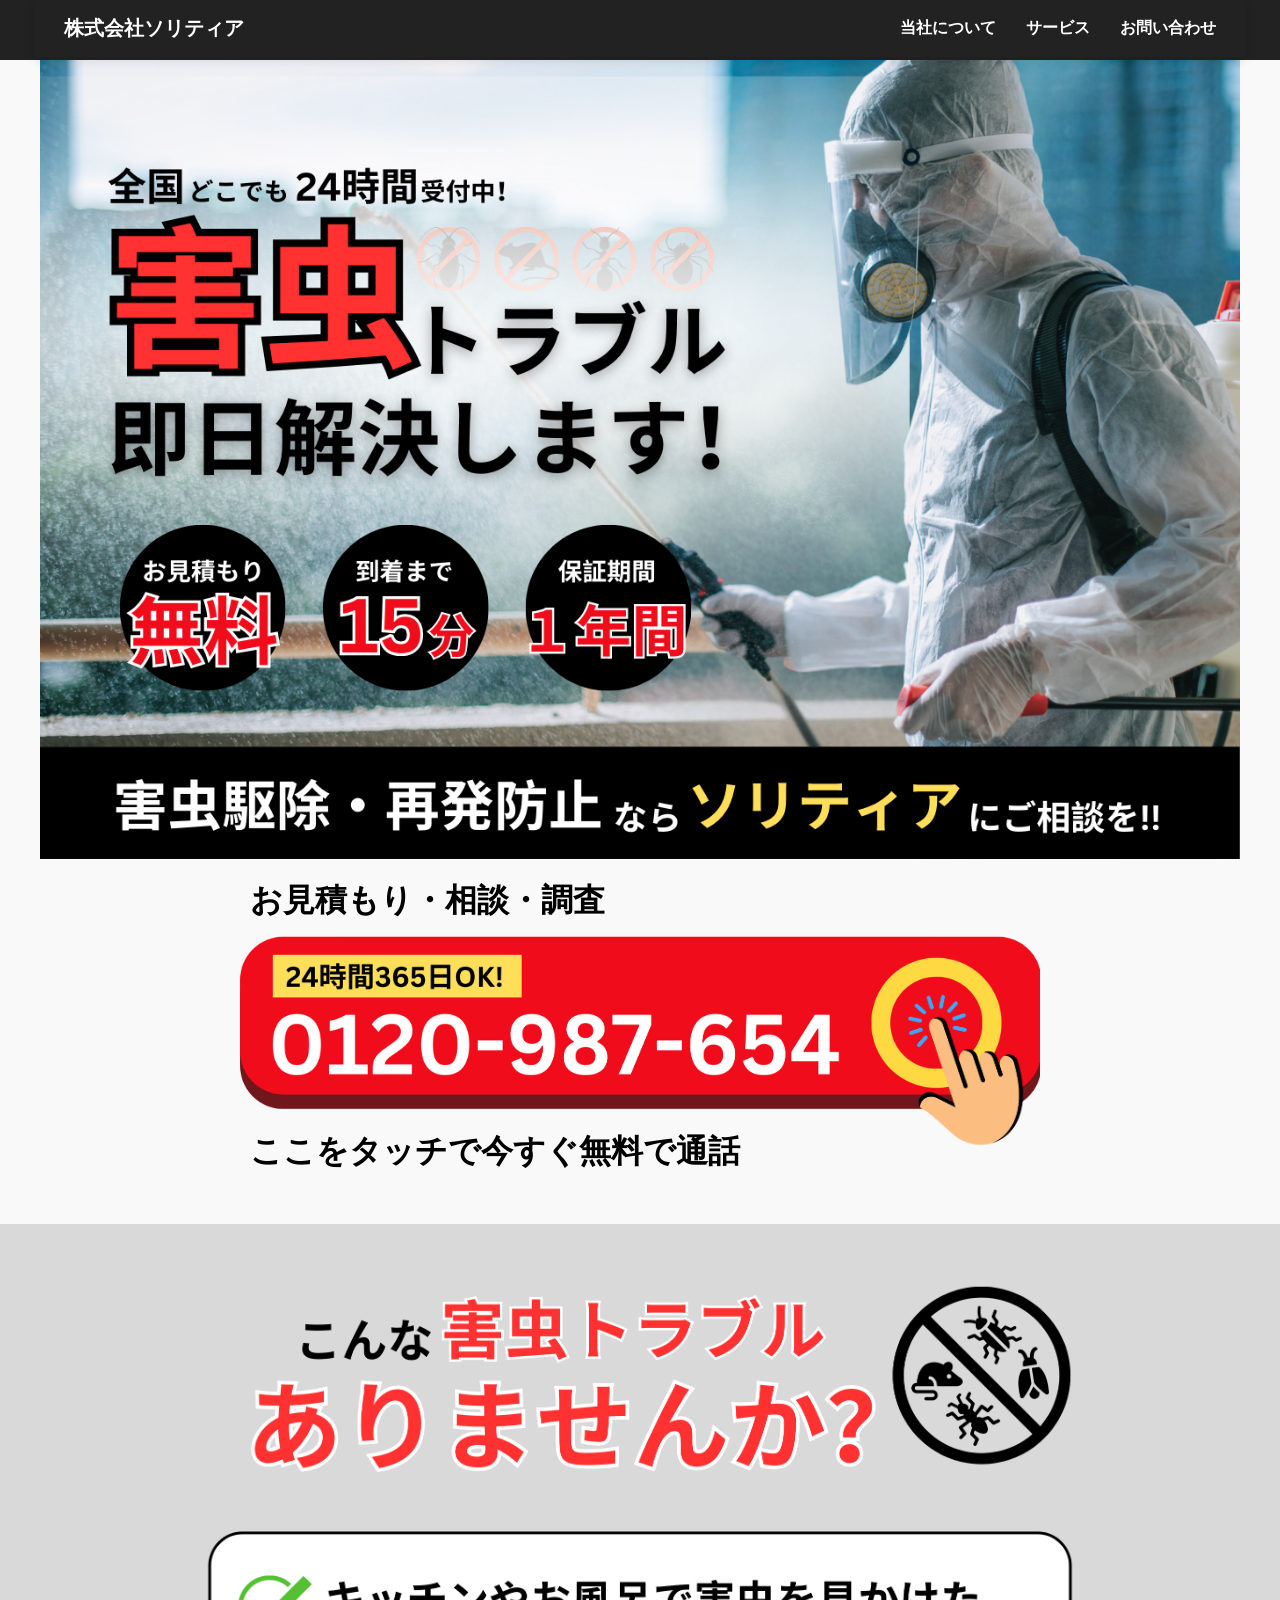
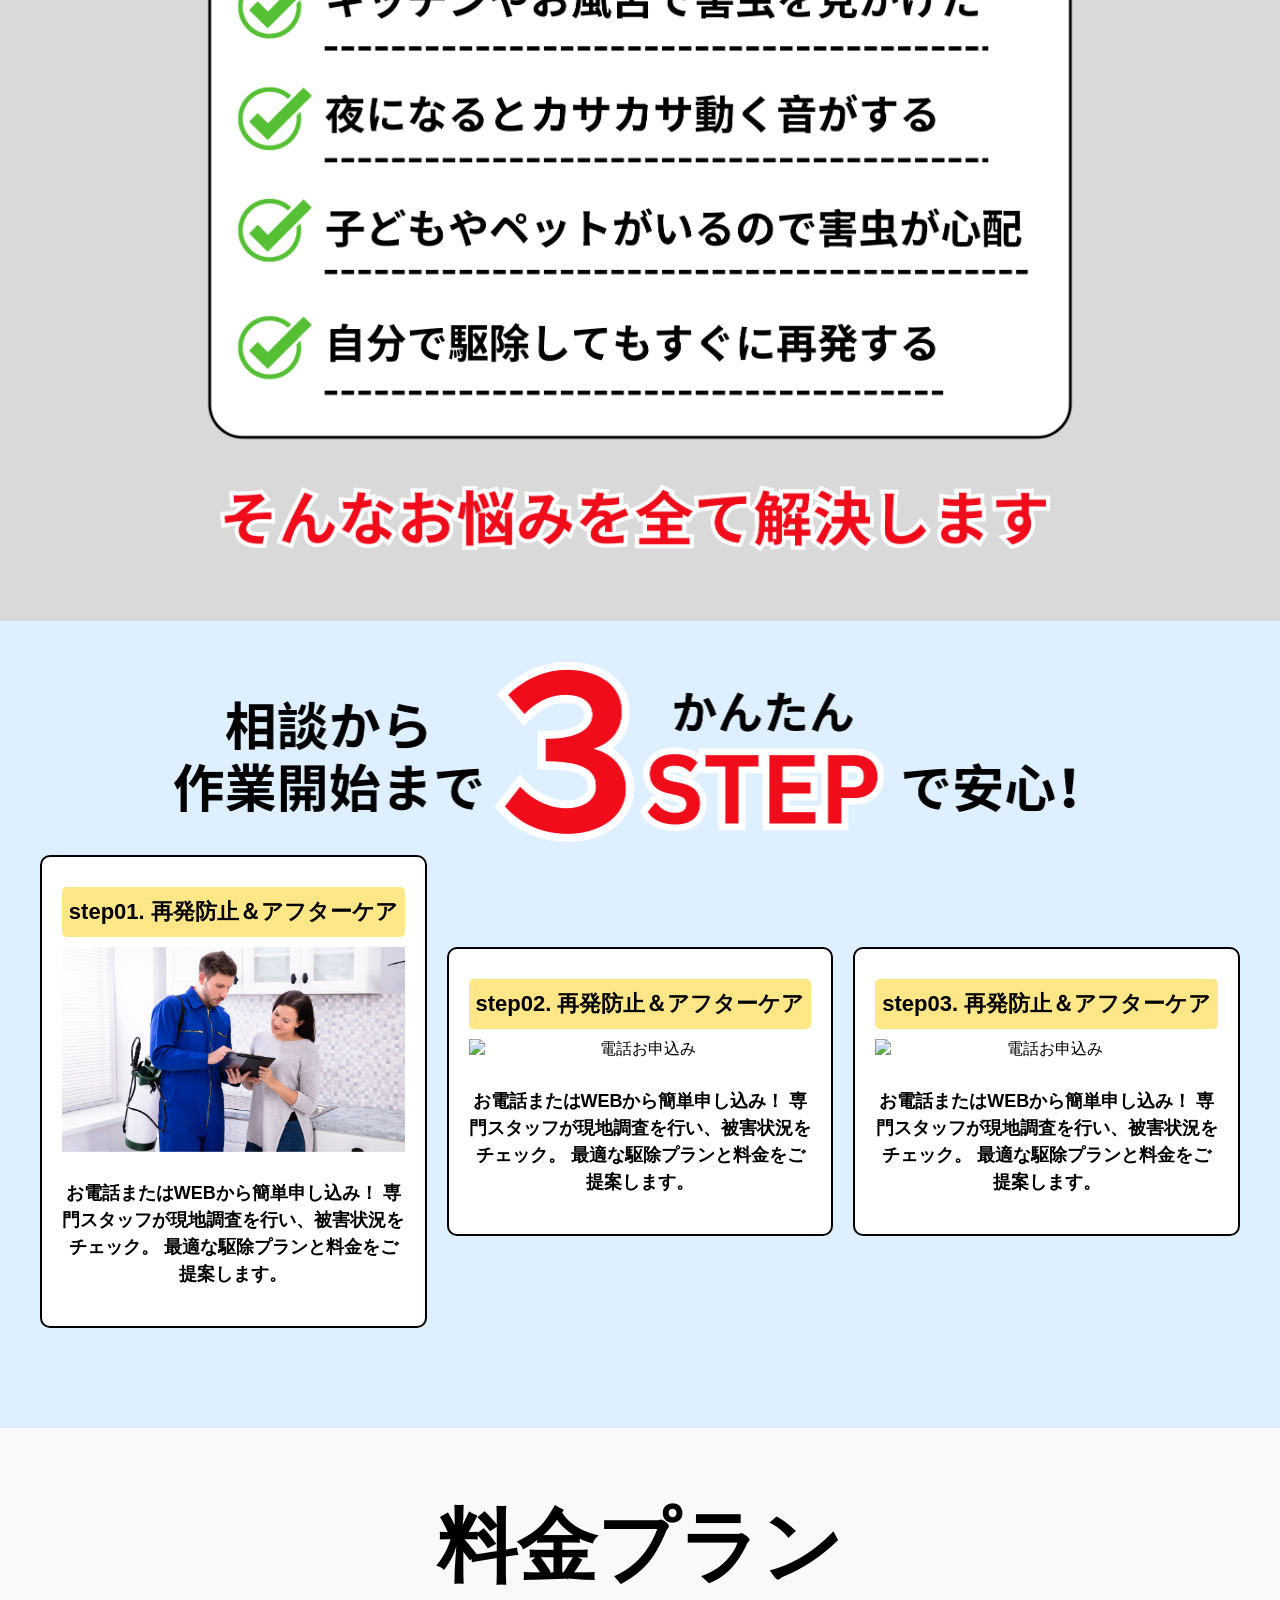
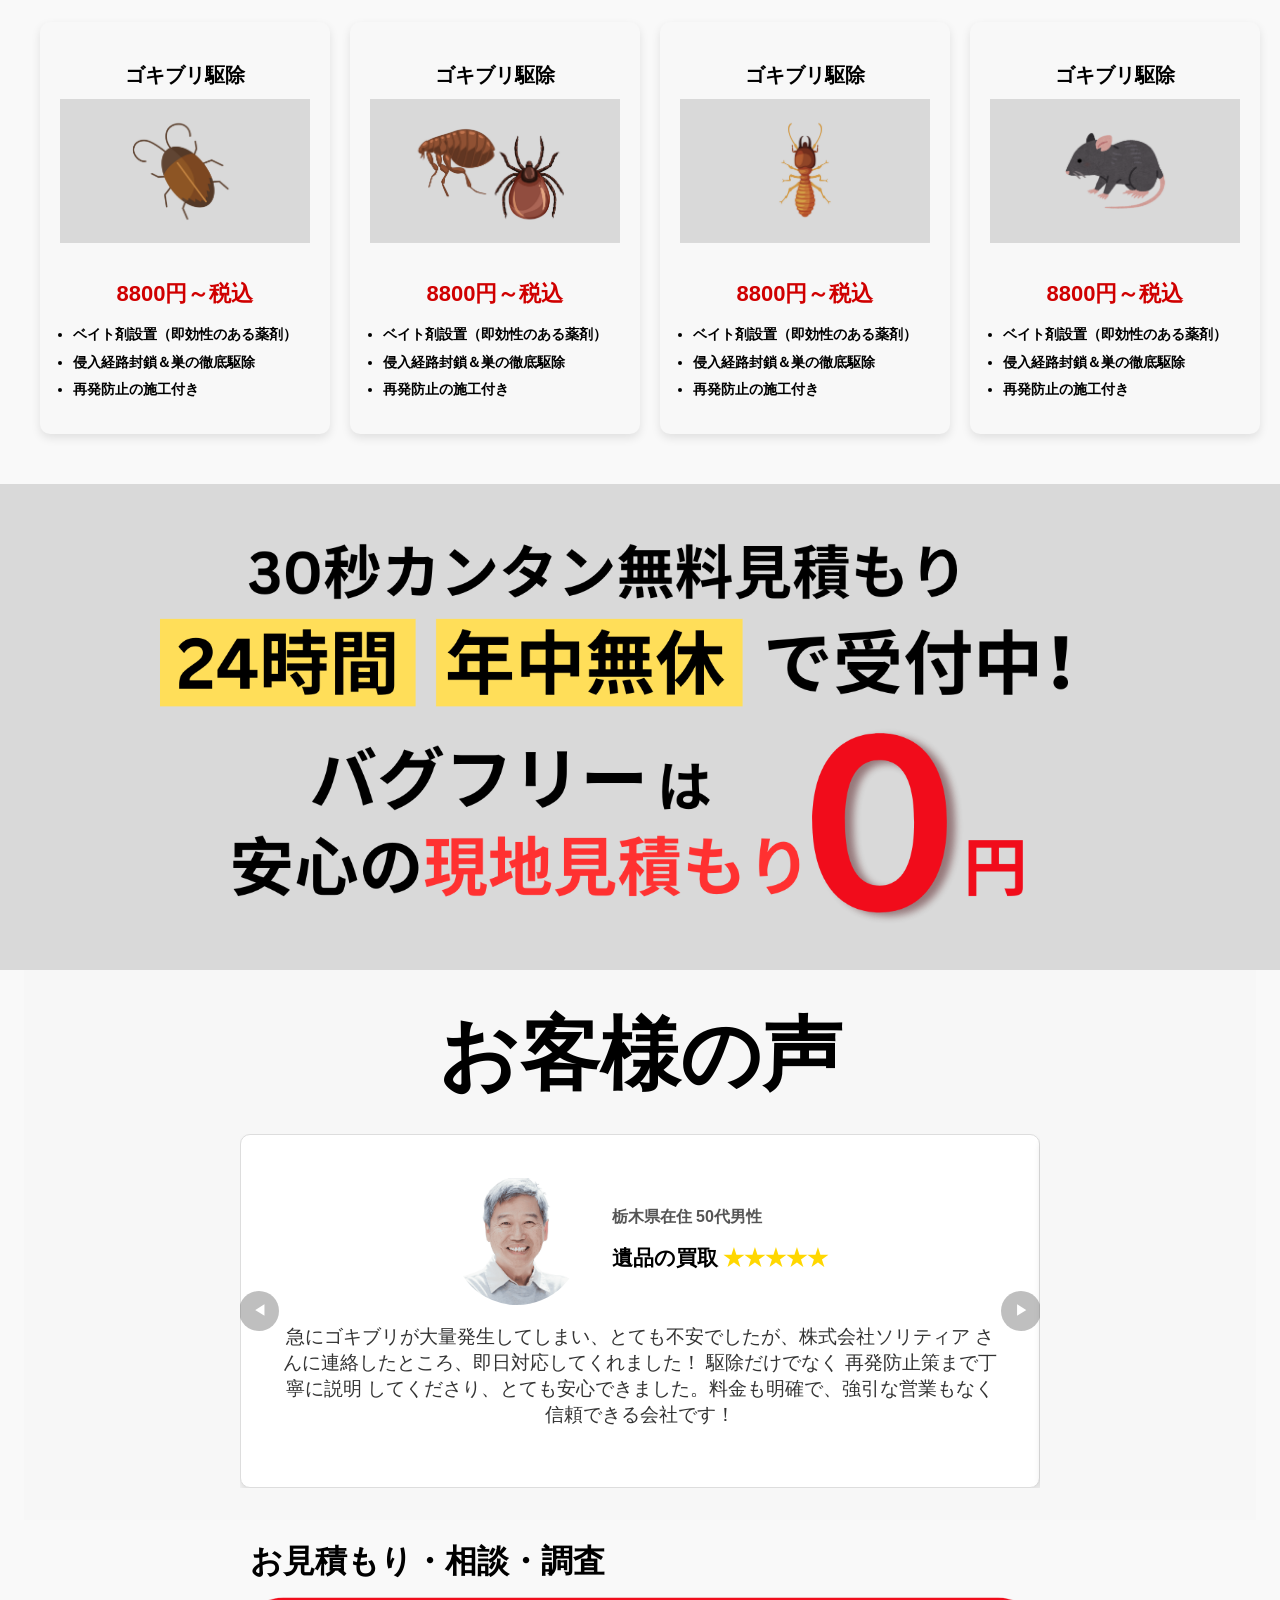
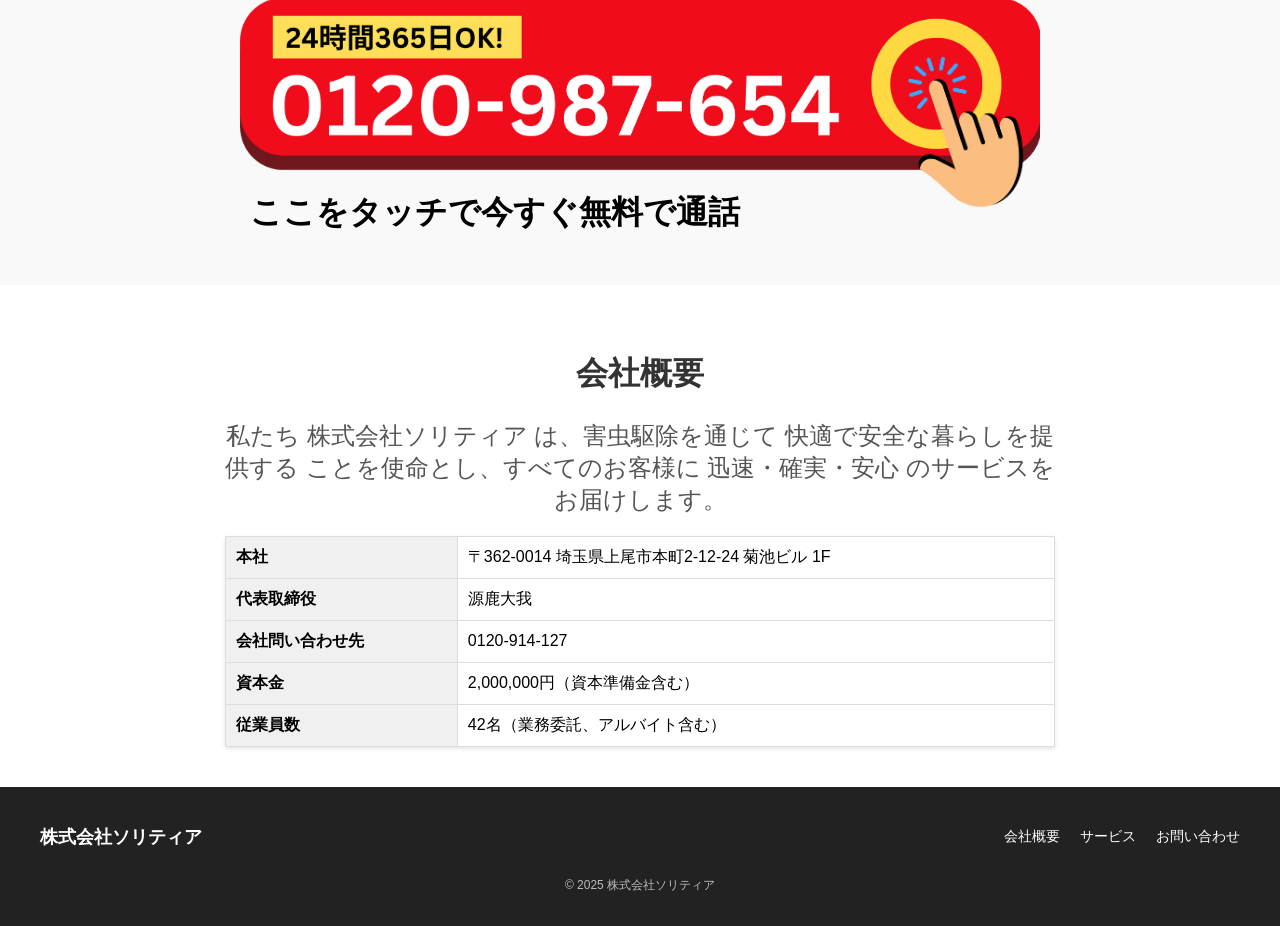
==== index.html @ 40152b4e "初回コミット" ====
<!DOCTYPE html>
<html lang="ja">

<head>
	<meta charset="UTF-8">
	<meta name="viewport" content="width=device-width, initial-scale=1.0">
	<title>株式会社ソリティア</title>
	<link rel="stylesheet" href="css/top.css">
	<link rel="stylesheet" href="css/bugFreeClick.css">
	<link rel="stylesheet" href="css/considerartion.css">
	<link rel="stylesheet" href="css/bugFreePlan.css">
	<link rel="stylesheet" href="css/company.css">
	<link rel="stylesheet" href="css/step.css">
	<link rel="stylesheet" href="css/estimate.css">
	<link rel="stylesheet" href="css/customer.css">
	<link rel="stylesheet" href="css/style.css">
	<link rel="stylesheet" href="css/header.css">
	<link rel="stylesheet" href="css/function.css">
</head>

<body>
	<header class="header">
		<dev class="header-container">
			<div class="logo">株式会社ソリティア</div>
			<hr class="header-line">
			<nav class="nav header-nav">
				<a href="#about">当社について</a>
				<a href="#service">サービス</a>
				<a href="#step">お問い合わせ</a>
			</nav>
		</dev>
	</header>

	<section class="hero">
		<img class="hero-topView" src="img/bugFreeTop.png" alt="株式会社フリバグー">
	</section>

	<section class="bugFreeClick">
		<div class="bugFreeClick-container">
			<p class="bugFreeClick-text">お見積もり・相談・調査</p>
			<a href="tel:0120987654" class="bugFreeClick-clickButton">
				<img src="img/bugFreeButton.png" class="bugFreeButton">
			</a>
			<img src="img/bugFreeClick.png" class="bugFreeClick-hand">
			<p class="bugFreeClick-text">ここをタッチで今すぐ無料で通話</p>
		</div>
	</section>

	<section class="consideration">
		<div class="consideration-container">
			<img class="consideration-img" src="img/bugFreeConsideration.png" alt="株式会社フリバグー">
		</div>
	</section>

	<section class="step">
		<img src="img/bugFreeStepTitle.png" class="step-title">
		<!-- STEP 1 -->
		<div class="step-container">
			<div class="step-box">
				<h2>step01. 再発防止＆アフターケア</h2>
				<div class="step__items">
					<img src="img/step1.png" alt="電話お申込み">
					<div class="step__item">
						<p class="step__item-description">お電話またはWEBから簡単申し込み！
							専門スタッフが現地調査を行い、被害状況をチェック。
							最適な駆除プランと料金をご提案します。</p>
					</div>
				</div>
			</div>

			<div class="step-box">
				<h2>step02. 再発防止＆アフターケア</h2>
				<div class="step__items">
					<img src="img/step2.png" alt="電話お申込み">
					<div class="step__item">
						<p class="step__item-description">お電話またはWEBから簡単申し込み！
							専門スタッフが現地調査を行い、被害状況をチェック。
							最適な駆除プランと料金をご提案します。</p>
					</div>
				</div>
			</div>
			<div class="step-box">
				<h2>step03. 再発防止＆アフターケア</h2>
				<div class="step__items">
					<img src="img/step3.png" alt="電話お申込み">
					<div class="step__item">
						<p class="step__item-description">お電話またはWEBから簡単申し込み！
							専門スタッフが現地調査を行い、被害状況をチェック。
							最適な駆除プランと料金をご提案します。</p>
					</div>
				</div>
			</div>
		</div>
	</section>

	<section class="bugFreePlan">
		<h2 class="bugFreePlan-title">料金プラン</h2>
		<div class="bugFreePlanContainer">
			<div class="bugFreePlan-each">
				<h3 class="planName">ゴキブリ駆除</h3>
				<img src="img/bug1.png" class="planImg">
				<div>
					<p class="plan-price">8800円～税込</p>
					<ul>
						<li>ベイト剤設置（即効性のある薬剤）</li>
						<li>侵入経路封鎖＆巣の徹底駆除</li>
						<li>再発防止の施工付き</li>
					</ul>
				</div>
			</div>
			<div class="bugFreePlan-each">
				<h3 class="planName">ゴキブリ駆除</h3>
				<img src="img/bug2.png" class="planImg">
				<div>
					<p class="plan-price">8800円～税込</p>
					<ul>
						<li>ベイト剤設置（即効性のある薬剤）</li>
						<li>侵入経路封鎖＆巣の徹底駆除</li>
						<li>再発防止の施工付き</li>
					</ul>
				</div>
			</div>
			<div class="bugFreePlan-each">
				<h3 class="planName">ゴキブリ駆除</h3>
				<img src="img/bug3.png" class="planImg">
				<div>
					<p class="plan-price">8800円～税込</p>
					<ul>
						<li>ベイト剤設置（即効性のある薬剤）</li>
						<li>侵入経路封鎖＆巣の徹底駆除</li>
						<li>再発防止の施工付き</li>
					</ul>
				</div>
			</div>
			<div class="bugFreePlan-each">
				<h3 class="planName">ゴキブリ駆除</h3>
				<img src="img/bug4.png" class="planImg">
				<div>
					<p class="plan-price">8800円～税込</p>
					<ul>
						<li>ベイト剤設置（即効性のある薬剤）</li>
						<li>侵入経路封鎖＆巣の徹底駆除</li>
						<li>再発防止の施工付き</li>
					</ul>
				</div>
			</div>
		</div>
	</section>

	<section class="consideration estimate">
		<div class="consideration-container">
			<img class="consideration-img" src="img/estimate.png" alt="株式会社フリバグー">
		</div>
	</section>

	<section class="customer-reviews">
		<div class="review-container">
			<h2 class="review-title">お客様の声</h2>
			<div class="content-wrapper">
				<!-- レビューのスライダー -->
				<div class="review-slider">
					<div class="review-track">
						<!-- クローン: 最後の要素 -->
						<div class="review-item">
							<div class="review-item__title">
								<img class="review-item__customer" src="img/customer1.png" alt="お客様の声">
								<div class="reviewStar">
									<p class="location">栃木県在住 50代男性</p>
									<h3 class="review-heading">遺品の買取 <span class="review-stars">★★★★★</span></h3>
								</div>
							</div>
							<p class="review-text">
								急にゴキブリが大量発生してしまい、とても不安でしたが、株式会社ソリティア さんに連絡したところ、即日対応してくれました！
								駆除だけでなく 再発防止策まで丁寧に説明 してくださり、とても安心できました。料金も明確で、強引な営業もなく信頼できる会社です！</p>
						</div>
						<!-- レビュー1 -->
						<div class="review-item">
							<div class="review-item__title">
								<img class="review-item__customer" src="img/customer1.png" alt="お客様の声">
								<div class="reviewStar">
									<p class="location">栃木県在住 50代男性</p>
									<h3 class="review-heading">遺品の買取 <span class="review-stars">★★★★★</span></h3>
								</div>
							</div>
							<p class="review-text">
								急にゴキブリが大量発生してしまい、とても不安でしたが、株式会社ソリティア さんに連絡したところ、即日対応してくれました！
								駆除だけでなく 再発防止策まで丁寧に説明 してくださり、とても安心できました。料金も明確で、強引な営業もなく信頼できる会社です！</p>
						</div>
						<!-- レビュー3 -->
						<div class="review-item">
							<div class="review-item__title">
								<img class="review-item__customer" src="img/customer2.png" alt="お客様の声">
								<div class="reviewStar">
									<p class="location">東京都在住 60代女性</p>
									<h3 class="review-heading">人形の買取 <span class="review-stars">★★★★☆</span></h3>
								</div>
							</div>
							<p class="review-text"> 小さい子どもとペットがいるので、安全な害虫駆除を探していました。
								ソリティアさんは 人体に影響の少ない薬剤 を使ってくれるとのことで依頼しましたが、本当に安心でした！
								スタッフの方も 丁寧で親切 で、アフターフォローもしっかりしていました。また困ったらお願いしたいと思います！</p>
						</div>
						<!-- クローン: 最初の要素 -->
						<div class="review-item">
							<div class="review-item__title">
								<img class="review-item__customer" src="img/customer1.png" alt="お客様の声">
								<div class="reviewStar">
									<p class="location">栃木県在住 50代男性</p>
									<h3 class="review-heading">遺品の買取 <span class="review-stars">★★★★★</span></h3>
								</div>
							</div>
							<p class="review-text">
								急にゴキブリが大量発生してしまい、とても不安でしたが、株式会社ソリティア さんに連絡したところ、即日対応してくれました！
								駆除だけでなく 再発防止策まで丁寧に説明 してくださり、とても安心できました。料金も明確で、強引な営業もなく信頼できる会社です！</p>
						</div>
					</div>
					<!-- ナビゲーションボタン -->
					<button class="slider-button prev">&#9664;</button>
					<button class="slider-button next">&#9654;</button>
				</div>
			</div>
		</div>
	</section>
	<script src="js/review-function.js"></script>

	<section class="bugFreeClick">
		<div class="bugFreeClick-container">
			<p class="bugFreeClick-text">お見積もり・相談・調査</p>
			<a href="tel:0120987654" class="bugFreeClick-clickButton">
				<img src="img/bugFreeButton.png" class="bugFreeButton">
			</a>
			<img src="img/bugFreeClick.png" class="bugFreeClick-hand">
			<p class="bugFreeClick-text">ここをタッチで今すぐ無料で通話</p>
		</div>
	</section>

	<section class="company-section">
		<div class="container">
			<h2 class="section-title">会社概要</h2>
			<p class="section-subtitle">
				私たち 株式会社ソリティア は、害虫駆除を通じて 快適で安全な暮らしを提供する ことを使命とし、すべてのお客様に 迅速・確実・安心 のサービスをお届けします。
			</p>
			<table class="company-table">
				<tr>
					<th>本社</th>
					<td>〒362-0014 埼玉県上尾市本町2-12-24 菊池ビル 1F</td>
				</tr>
				<tr>
					<th>代表取締役</th>
					<td>源鹿大我</td>
				</tr>
				<tr>
					<th>会社問い合わせ先</th>
					<td>0120-914-127</td>
				</tr>
				<tr>
					<th>資本金</th>
					<td>2,000,000円（資本準備金含む）</td>
				</tr>
				<tr>
					<th>従業員数</th>
					<td>42名（業務委託、アルバイト含む）</td>
				</tr>
			</table>
		</div>
	</section>

	<footer class="footer">
		<div class="footer-container">
			<p class="footer-logo">株式会社ソリティア</p>
			<nav class="footer-nav">
				<a href="#about">会社概要</a>
				<a href="#service">サービス</a>
				<a href="#contact">お問い合わせ</a>
			</nav>
		</div>
		<p class="footer-copyright">© 2025 株式会社ソリティア</p>
	</footer>



	<script src="js/function.js"></script>

</body>

</html>
---- css/top.css ----
.hero {
	width: 100%;

	display: flex;
	justify-content: center;
	/* 水平方向の中央配置 */
	align-items: center;
	/* 垂直方向の中央配置 */
}

.hero-topView {
	display: block;
	width: 1200px;
	margin: auto;
}
---- css/bugFreeClick.css ----
.bugFreeClick {
	width: 1200px;
	margin: auto;
}

.bugFreeClick-container {
	width: 800px;
	position: relative;
	margin: 50px auto;
	margin-top: 20px;
}

.bugFreeClick-clickButton {
	display: block;
	width: 100%;
}

.bugFreeButton {
	width: 100%;
}

.bugFreeClick-hand {
	position: absolute;
	right: 14px;
	top: 65%;
	transform: translateY(-50%);
	width: 120px;
	height: auto;
}

.bugFreeClick-text {
	font-size: 2rem;
	font-weight: bold;
	margin: 0;
	margin-left: 10px;
}

/* タブレット対応（1024px以下） */
@media (max-width: 1024px) {
	.bugFreeClick {
		width: 100%;
		/* 画面幅に合わせる */
		padding: 0 20px;
		/* 余白を追加 */
	}

	.bugFreeClick-container {
		width: 90%;
		/* 幅を縮小 */
	}

	.bugFreeClick-text {
		font-size: 1.8rem;
		/* 文字サイズを少し小さく */
	}

	.bugFreeClick-hand {
		width: 100px;
		/* 手の画像を小さく */
		right: 10px;
	}
}

/* スマホ対応（768px以下） */
@media (max-width: 768px) {
	.bugFreeClick-container {
		width: 100%;
		/* 画面幅いっぱいに */
		margin: 30px auto;
		text-align: center;
		/* 中央揃え */
	}

	.bugFreeClick-text {
		font-size: 1.5rem;
		/* 文字サイズを調整 */
		margin: 0 auto;
		text-align: center;
	}

	.bugFreeButton {
		width: 90%;
		/* ボタンのサイズを調整 */
	}

	.bugFreeClick-hand {
		width: 80px;
		/* 手の画像をさらに小さく */
		right: 5px;
		top: 55%;
		/* 位置を調整 */
	}
}
---- css/considerartion.css ----
.consideration {
	width: 100%;
	/* セクション全体を横幅いっぱいに */
	display: flex;
	justify-content: center;
	/* 水平方向に中央揃え */
	background-color: #d9d9d9;
}

.consideration-container {
	width: 1200px;
	/* コンテンツ幅を固定 */
	display: flex;
	justify-content: center;
	/* 画像を中央揃え */
}

.consideration-img {
	width: 80%;
	/* 画像を適度に縮小 */
}

/* タブレット対応（1024px以下） */
@media (max-width: 1024px) {
	.consideration-container {
		width: 90%;
		/* 少し縮小 */
	}

	.consideration-img {
		width: 90%;
		/* 画像サイズを縮小 */
	}
}

/* スマホ対応（768px以下） */
@media (max-width: 768px) {
	.consideration {
		padding: 20px 0;
		/* 上下の余白を追加 */
	}

	.consideration-container {
		width: 100%;
		/* フル幅に */
		flex-direction: column;
		/* 縦方向に配置（念のため） */
		align-items: center;
		/* 中央揃え */
	}

	.consideration-img {
		width: 100%;
		/* 画面幅いっぱいに */
		max-width: 500px;
		/* 最大サイズを制限 */
	}
}
---- css/bugFreePlan.css ----
.bugFreePlan {
	width: 1200px;
	margin: auto;
}

.bugFreePlanContainer {
	width: 1200px;
	/* 親要素の幅を固定 */
	margin: auto;
	/* 中央配置 */
	display: grid;
	grid-template-columns: repeat(4, 1fr);
	/* 4列レイアウト */
	gap: 20px;
	/* カード間の余白 */
	text-align: center;
}

.bugFreePlan-title {
	display: flex;
	justify-content: center;
	font-size: 5rem;
	margin-bottom: 20px;
}

.bugFreePlan-each {
	background: #f8f8f8;
	/* 背景色 */
	padding: 20px;
	border-radius: 10px;
	box-shadow: 0px 4px 10px rgba(0, 0, 0, 0.1);
}

.planName {
	font-size: 20px;
	font-weight: bold;
	margin-bottom: 10px;
}

.planImg {
	width: 250px;
	height: auto;
	margin-bottom: 10px;
}

.plan-price {
	font-size: 22px;
	font-weight: bold;
	color: #d00000;
	margin-bottom: 10px;
}

ul {
	padding: 0;
	font-size: 14px;
	line-height: 1.6;
}

ul li {
	margin: auto;
	margin-bottom: 5px;
	text-align: left;
	width: 90%;
	font-weight: bold;
}

/* タブレット対応（1024px以下） */
@media (max-width: 1024px) {
	.bugFreePlan {
		width: 100%;
		/* 幅を画面いっぱいに */
		padding: 0 20px;
		/* 余白を追加 */
	}

	.bugFreePlanContainer {
		width: 100%;
		grid-template-columns: repeat(2, 1fr);
		/* 2列レイアウト */
		gap: 15px;
		/* 余白を縮小 */
	}

	.bugFreePlan-title {
		font-size: 4rem;
		/* タイトルを少し小さく */
	}

	.planImg {
		width: 200px;
		/* 画像を小さく */
	}
}

/* スマホ対応（768px以下） */
@media (max-width: 768px) {
	.bugFreePlanContainer {
		grid-template-columns: repeat(1, 1fr);
		/* 1列レイアウト */
		gap: 10px;
		/* 余白をさらに縮小 */
	}

	.bugFreePlan-title {
		font-size: 3rem;
		/* タイトルをさらに小さく */
	}

	.planImg {
		width: 180px;
		/* 画像をさらに小さく */
	}

	ul li {
		width: 100%;
		/* リストをフル幅に */
	}
}
---- css/company.css ----
/* 全体のスタイル */
body {
	margin: 0;
	font-family: Arial, sans-serif;
	background-color: #f9f9f9;
}

/* セクション全体のスタイル */
.company-section {
	padding: 40px 0px;
	margin-top: 30px;
	width: 100%;
	background-color: #ffffff;
}

.section-title {
	text-align: center;
	font-size: 2rem;
	margin-bottom: 10px;
	color: #333;
}

.section-subtitle {
	text-align: center;
	font-size: 1.5rem;
	color: #555;
	margin-bottom: 20px;
}

/* コンテナ */
.container {
	max-width: 850px;
	/* 最大幅を1000pxに設定 */
	margin: 0 auto;
	box-sizing: border-box;
	padding: 0 10px;
}

/* 表のスタイル */
.company-table {
	width: 100%;
	border-collapse: collapse;
	background-color: #ffffff;
	box-shadow: 0 2px 4px rgba(0, 0, 0, 0.1);
}

.company-table-container {
	overflow-x: auto;
	/* 横スクロールを有効化 */
	width: 100%;
	/* コンテナの幅を親要素に収める */
}

/* セルのスタイル */
.company-table th,
.company-table td {
	padding: 10px;
	border: 1px solid #ddd;
	text-align: left;
	white-space: normal;
	/* 改行を許可 */
	word-wrap: break-word;
	/* 長い単語を折り返す */
}

/* ヘッダーセル */
.company-table th {
	background-color: #f0f0f0;
	font-weight: bold;
}

/* レスポンシブ対応 */
@media screen and (max-width: 1000px) {

	.company-table th,
	.company-table td {
		font-size: calc(8.5px + 0.5vw);
		/* フォント縮小 */
	}
}

@media screen and (max-width: 600px) {
	.section-title {
		font-size: 20px;
		/* タイトルの縮小 */
	}

	.section-subtitle {
		font-size: 14px;
		/* サブタイトルの縮小 */
	}

	.company-table {
		font-size: 12px;
		/* 表の文字サイズを縮小 */
	}

	/* セルのスタイル */
	.company-table th,
	.company-table td {
		padding: 4px;
	}
}

@media (max-width: 768px) {
	.company-section {
		padding: 40px 20px;
	}
}
---- css/step.css ----
.step-container {
	display: flex;
	justify-content: space-between;
	/* 均等に並べる */
	align-items: stretch;
	/* 各ステップの高さを揃える */
	flex-direction: row;
	flex-wrap: wrap;
	/* 画面が小さいときは折り返す */
	gap: 20px;
	/* ステップ間の間隔 */
	max-width: 1200px;
	margin: auto;
	margin-bottom: 100px;
}

.step{
	display: flex;
	width: 100%;
	justify-content: center;
	flex-direction: column;
	background-color: #def0ff;
}

.step-box {
	flex: 1;
	/* 各ステップを均等に配置 */
	min-width: 200px;
	/* 4つで均等に並ぶように調整 */
	text-align: center;
	padding: 20px;
	background: #fff;
	border-radius: 10px;
	margin: auto;
	border: 2px solid black;
	
}

.step-title{
	max-width: 1200px;
	width: 80%;
	margin: auto;
}

.step h2 {
	font-size: 22px;
	margin-bottom: 10px;
	margin-top: 10px;
	padding: 10px 3px;
	display: flex;
	background-color: #ffe788;
	border-radius: 5px;
	justify-content: center;
}

.step__number {
	font-size: 24px;
	font-weight: bold;
	color: #e30000;
}

.step__items {
	display: flex;
	flex-direction: column;
	align-items: center;
	gap: 10px;
}

.step__items img {
	width: 100%;
	height: auto;
}

.step__item-description {
	font-size: 18px;
	font-weight: bold;
	line-height: 1.5;
}

/* レスポンシブ対応 */
@media (max-width: 1024px) {
	.step {
		max-width: 45%;
		/* 画面が狭くなったら2列に */
	}
}

@media (max-width: 768px) {
	.step-container {
		flex-direction: column;
		/* スマホでは縦並び */
		align-items: center;
	}

	.step {
		max-width: 100%;
	}
}
---- css/estimate.css ----
.estimate {
	text-align: center;
	font-family: "Arial", sans-serif;
	font-weight: bold;
	font-size: 5rem;
	margin-top: 50px;
}
---- css/customer.css ----
.customer-reviews {
	background-color: #f7f7f7;
	padding: 2rem 1rem;
}

.review-container {
	max-width: 1100px;
	margin: 0 auto;
	text-align: center;
}

.review-title {
	font-size: 5rem;
	font-weight: bold;
	margin-bottom: 1.5rem;
	margin-top: 0;
	color: black;
}

.content-wrapper {
	display: flex;
	align-items: center;
	justify-content: center;
}

/* レビューのスライダー */
.review-slider {
	position: relative;
	flex: 1;
	overflow: hidden;
	width: 100%;
	max-width: 800px;
	/* デスクトップ用の最大幅 */
}

.review-track {
	display: flex;
	transition: transform 0.5s ease-in-out;
}

.review-item {
	flex: 0 0 100%;
	/* 1つのアイテムを全幅で表示 */
	box-sizing: border-box;
	background: #fff;
	border: 1px solid #ddd;
	border-radius: 10px;
	padding: 2.5rem;
	box-shadow: 0 4px 6px rgba(0, 0, 0, 0.1);
	display: flex;
	flex-direction: column;
	justify-content: center;
	min-height: 300px;
}

.review-item__title {
	display: flex;
	gap: 30px;
	margin: auto;
}

.review-item__customer {
	width: 130px;
	height: 130px;
	border-radius: 50%;
	/* 画像を丸くする */
	object-fit: cover;
	/* 画像のアスペクト比を維持 */
}

.location {
	font-weight: bold;
	color: #555;
	text-align: left;
	margin-top: 2rem;
}

.review-heading {
	font-size: 1.3rem;
	font-weight: bold;
	margin: 1rem 0;
	color: black;
}

.review-stars {
	color: #FFD700;
	/* ゴールドに近い黄色 */
	font-size: inherit;
}

.review-text {
	font-size: 1.2rem;
	color: #333;
}

/* ボタンのデザイン変更 */
.slider-button {
	position: absolute;
	top: 50%;
	transform: translateY(-50%);
	background-color: rgba(128, 128, 128, 0.5);
	/* 透明な灰色 */
	color: #fff;
	font-weight: bold;
	border: none;
	border-radius: 50%;
	width: 40px;
	height: 40px;
	cursor: pointer;
	z-index: 1;
}

.slider-button:hover {
	background-color: rgba(128, 128, 128, 0.8);
}

/* 表示幅調整 */
.review-item {
	flex: 0 0 100%;
	/* 全幅を1つのアイテムに割り当てる */
}

/* 右セクションとスライダーの間隔調整 */
.slider-button.prev {
	left: -1px;
}

.slider-button.next {
	right: -1px;
}

/* 右セクションとの間隔を広げる */
.content-wrapper {
	column-gap: 3rem;
	/* gapを広げる */
}

/* テキストとボタン部分 */
.review-extra {
	flex: 0 0 35%;
	text-align: left;
}

.thank-you {
	font-size: 1.2rem;
	font-weight: bold;
	margin-bottom: 1rem;
}

.contact-button {
	display: inline-block;
	background-color: #ff6600;
	color: #fff;
	padding: 0.8rem 1.2rem;
	border: none;
	border-radius: 5px;
	font-weight: bold;
	font-size: 1rem;
	cursor: pointer;
	margin-bottom: 1rem;
}

.disclaimer {
	font-size: 0.8rem;
	color: #666;
	line-height: 1.4;
}

/* タブレット対応（1024px以下） */
@media (max-width: 1024px) {
	.review-container {
		max-width: 95%;
		padding: 0 10px;
		/* 余白を追加 */
	}

	.review-title {
		font-size: 4rem;
		/* タイトルを少し小さく */
	}

	.review-slider {
		max-width: 100%;
	}

	.review-item {
		padding: 2rem;
		min-height: 280px;
		/* 高さ調整 */
	}

	.review-item__customer {
		width: 120px;
		height: 120px;
	}

	.slider-button {
		width: 35px;
		height: 35px;
	}
}

/* スマホ対応（768px以下） */
@media (max-width: 768px) {
	.content-wrapper {
		flex-direction: column;
		gap: 1.5rem;
		/* 縦間隔を調整 */
	}

	.review-title {
		font-size: 3rem;
	}

	.review-slider {
		max-width: 100%;
	}

	.review-item {
		padding: 1.5rem;
		min-height: 250px;
		text-align: left;
		/* 読みやすいように左寄せ */
	}

	.review-item__customer {
		width: 100px;
		height: 100px;
	}

	.location {
		margin-top: 0.5rem;
	}

	.review-heading {
		margin: 0.5rem 0;
		font-size: 1.2rem;
	}

	.review-text {
		font-size: 1rem;
		/* 小さめのフォント */
	}

	.review-extra {
		width: 100%;
		text-align: center;
	}

	.thank-you {
		font-size: 1.2rem;
		margin: 0.3rem auto;
	}

	.contact-button {
		width: 100%;
		max-width: 300px;
		margin: 0.3rem auto;
	}

	.disclaimer {
		font-size: 0.8rem;
	}

	.slider-button {
		width: 30px;
		height: 30px;
	}
}
---- css/style.css ----
section {
	width: 1200px;
	margin: auto;
}


.contact-text {
	font-size: 16px;
	font-weight: bold;
}

.contact-button {
	display: inline-block;
	margin-top: 10px;
	padding: 10px 15px;
	background: #e30000;
	color: white;
	text-decoration: none;
	font-size: 18px;
	font-weight: bold;
	border-radius: 5px;
}

.footer {
	background: #222;
	color: white;
	padding: 20px;
	text-align: center;
	font-size: 14px;
}

.footer-container {
	max-width: 1200px;
	margin: auto;
	display: flex;
	justify-content: space-between;
	align-items: center;
	flex-wrap: wrap;
}

.footer-logo {
	font-size: 18px;
	font-weight: bold;
}

.footer-nav {
	display: flex;
	gap: 20px;
}

.footer-nav a {
	color: white;
	text-decoration: none;
	font-size: 14px;
}

.footer-copyright {
	margin-top: 10px;
	font-size: 12px;
	opacity: 0.7;
}

/* レスポンシブ対応 */
@media (max-width: 768px) {
	.footer-container {
		flex-direction: column;
		text-align: center;
		gap: 10px;
	}
}


/* レスポンシブ対応 */
@media (max-width: 768px) {
	.footer-content {
		flex-direction: column;
		text-align: center;
	}

	.footer-contact,
	.footer-info {
		text-align: center;
	}

	.contact-button {
		width: 100%;
		max-width: 250px;
	}
}
---- css/header.css ----
.header {
	width: 100%;
	height: 60px;
	background: #222;	
}

.header-container {
	width: 90%;
	max-width: 1200px;
	margin: auto;
	/* 画面中央に配置 */
	display: flex;
	justify-content: space-between;
	align-items: center;
	padding: 15px 30px;
	/* 背景色 */
	color: white;
	position: absolute;
	top: 0;
	left: 50%;
	transform: translateX(-50%);
	z-index: 1000;
	box-shadow: 0px 4px 10px rgba(0, 0, 0, 0.1);
}

.logo {
	font-size: 20px;
	font-weight: bold;
	white-space: nowrap;
}

.header-line {
	display: none;
	/* 不要なら非表示 */
}

.nav {
	display: flex;
	gap: 30px;
	/* ボタンの間隔を広めに */
}

.nav a {
	color: white;
	text-decoration: none;
	font-size: 16px;
	font-weight: bold;
	transition: color 0.3s;
}

.nav a:hover {
	color: #ffcc00;
	/* ホバー時に黄色に */
}

/* モバイル対応 */
@media (max-width: 768px) {
	.header {
		flex-direction: column;
		align-items: center;
		text-align: center;
		padding: 15px;
	}

	.nav {
		flex-direction: column;
		gap: 10px;
		margin-top: 10px;
	}
}
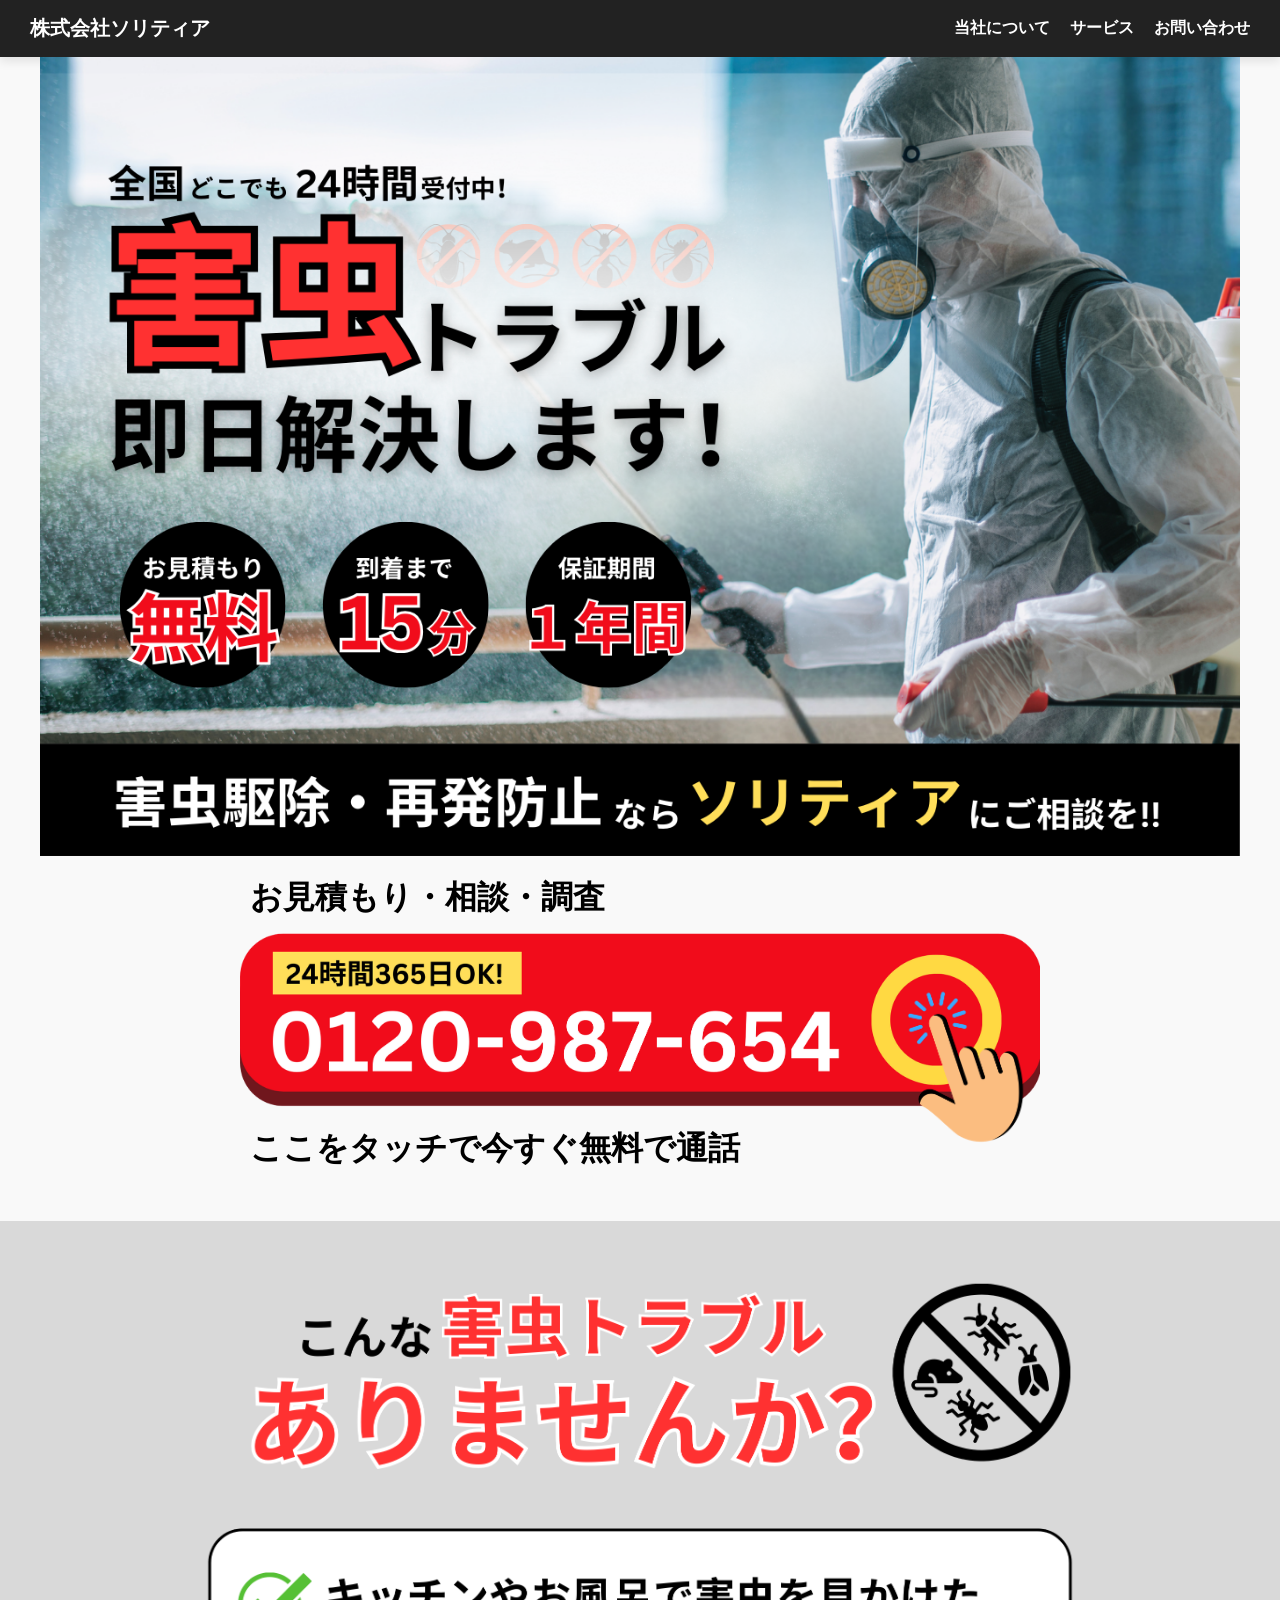
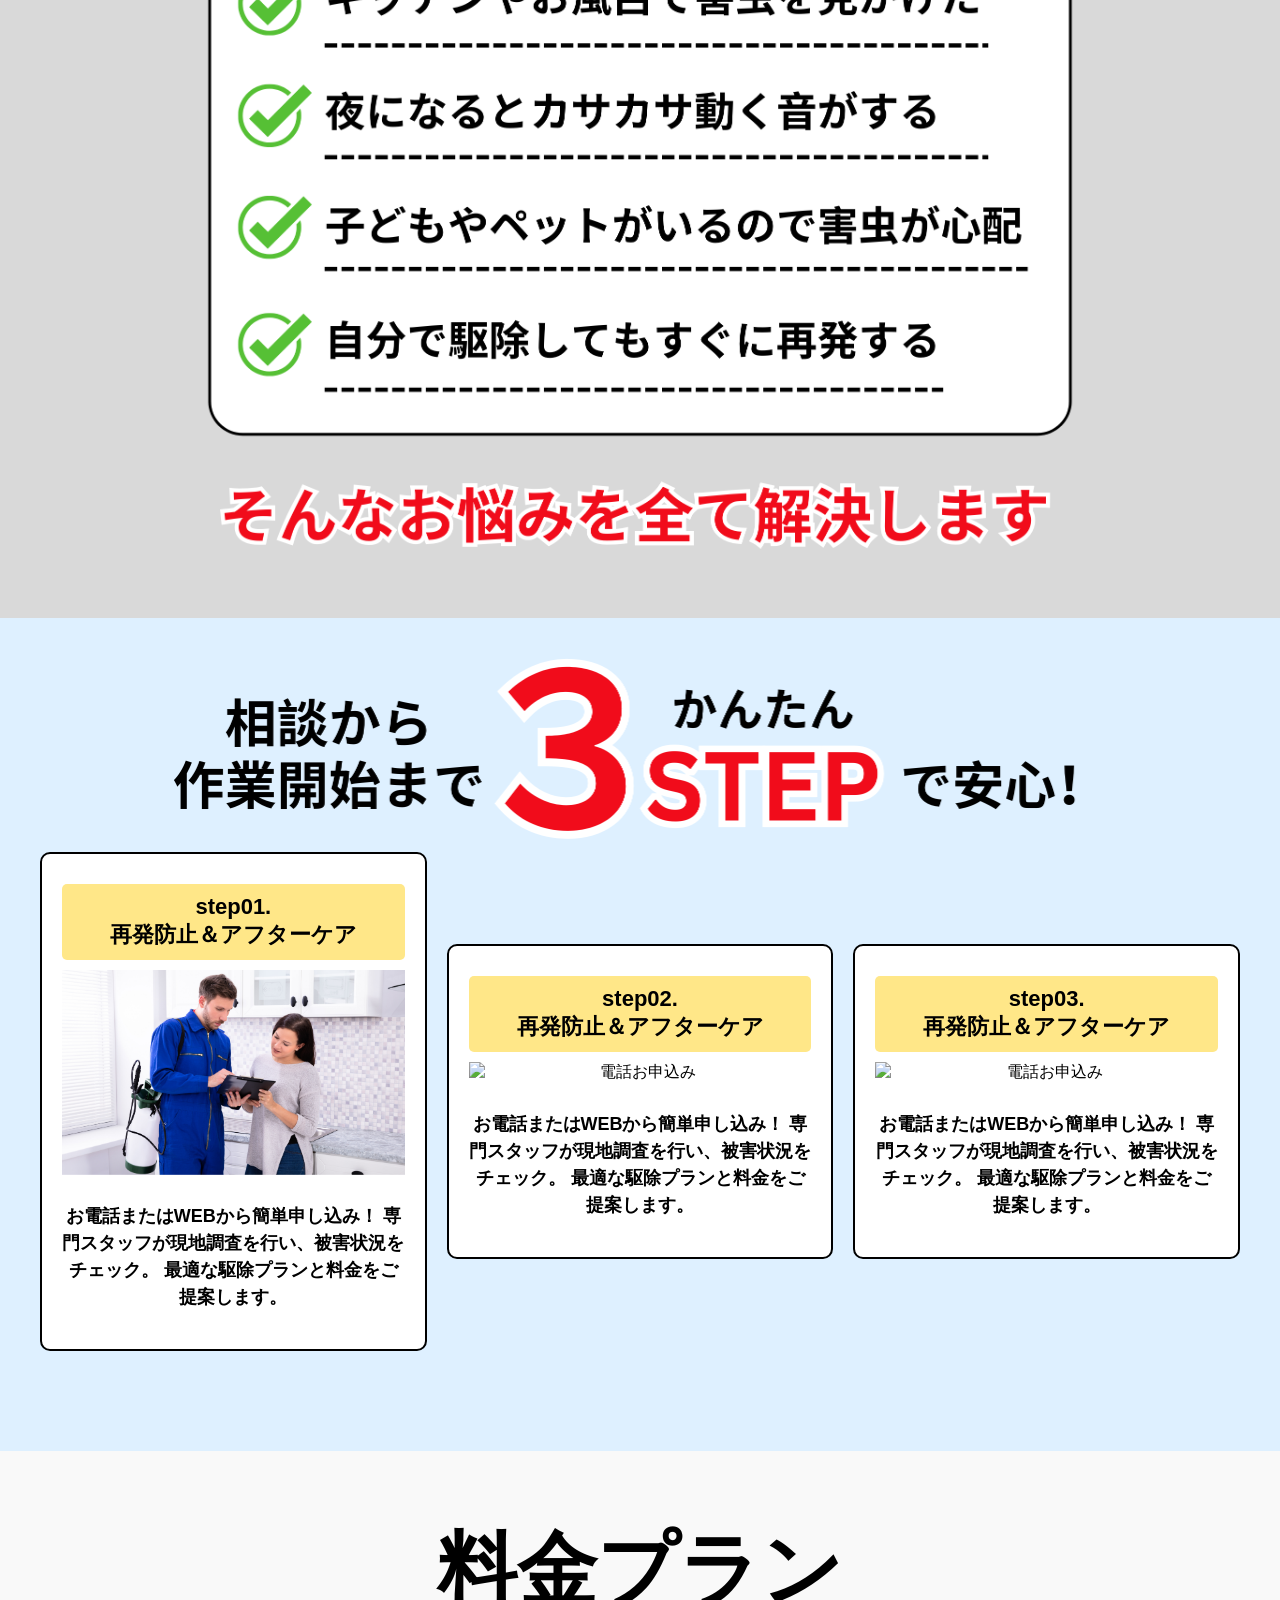
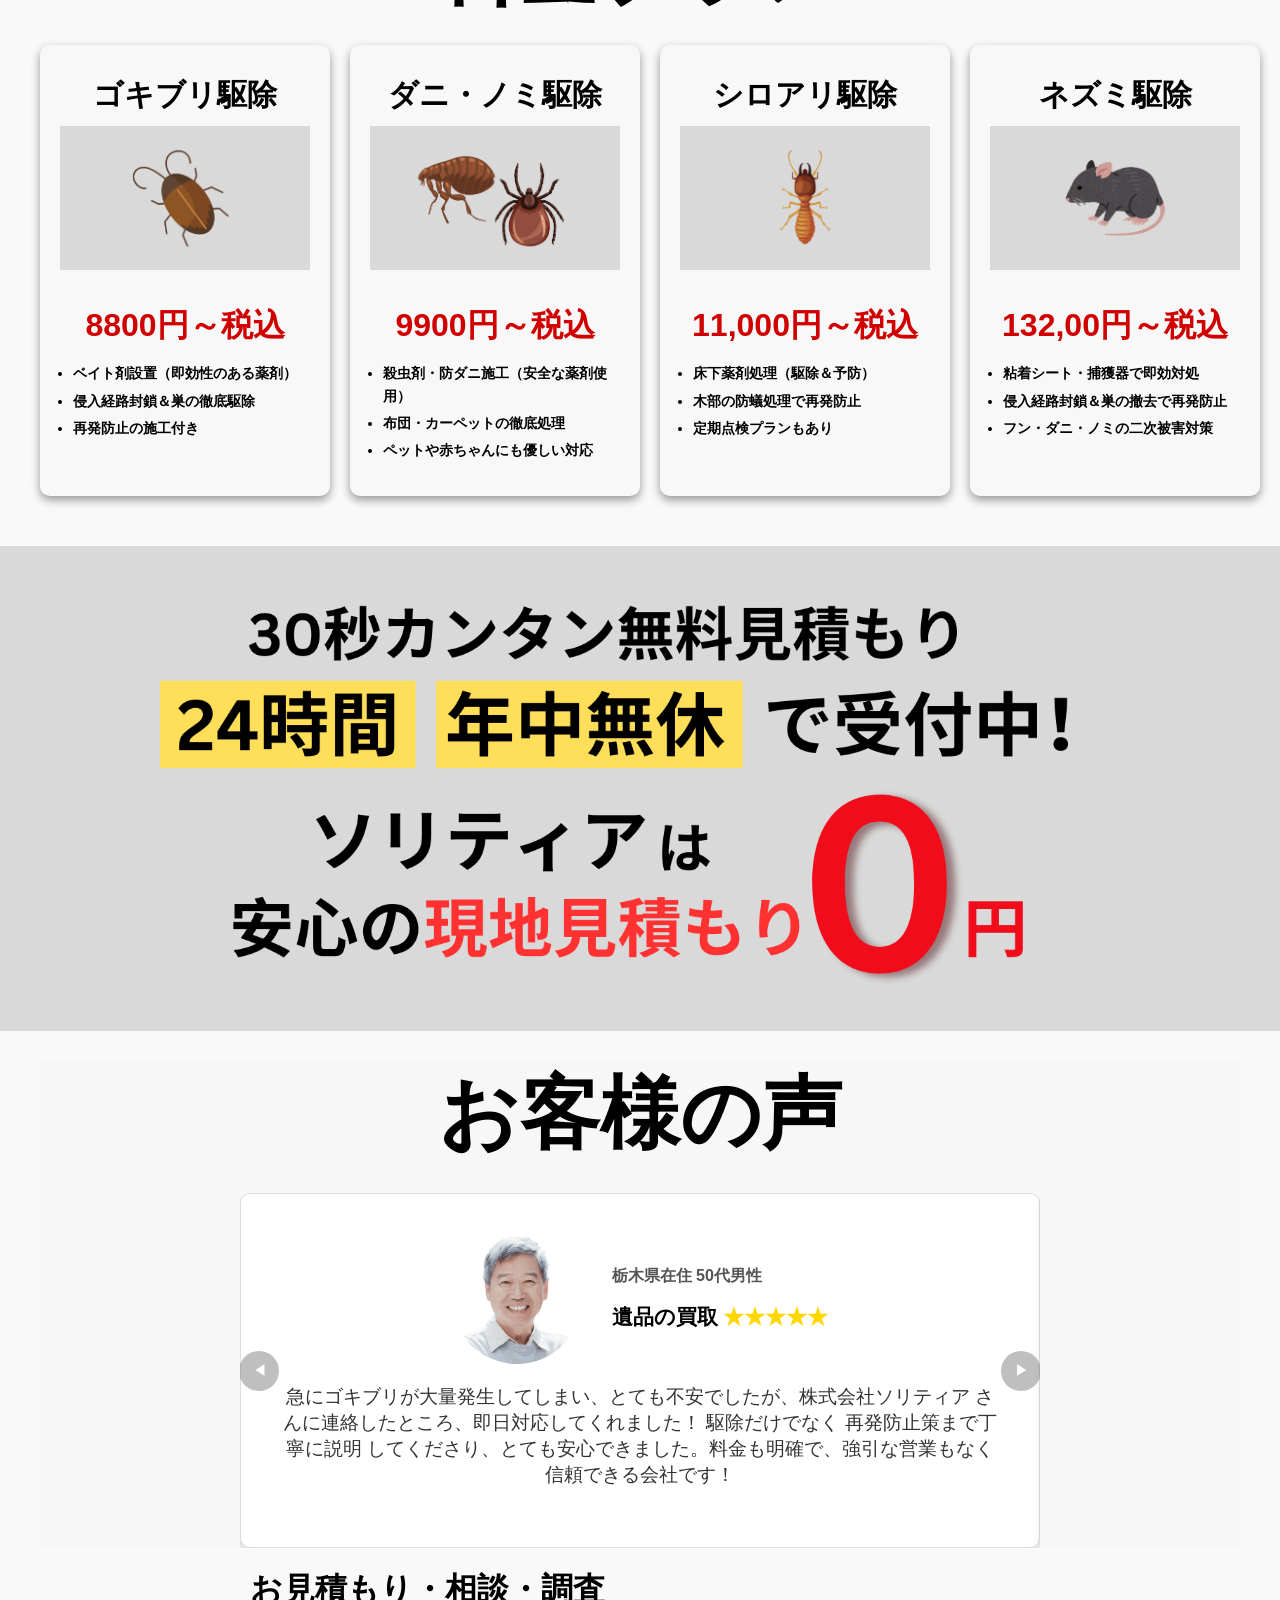
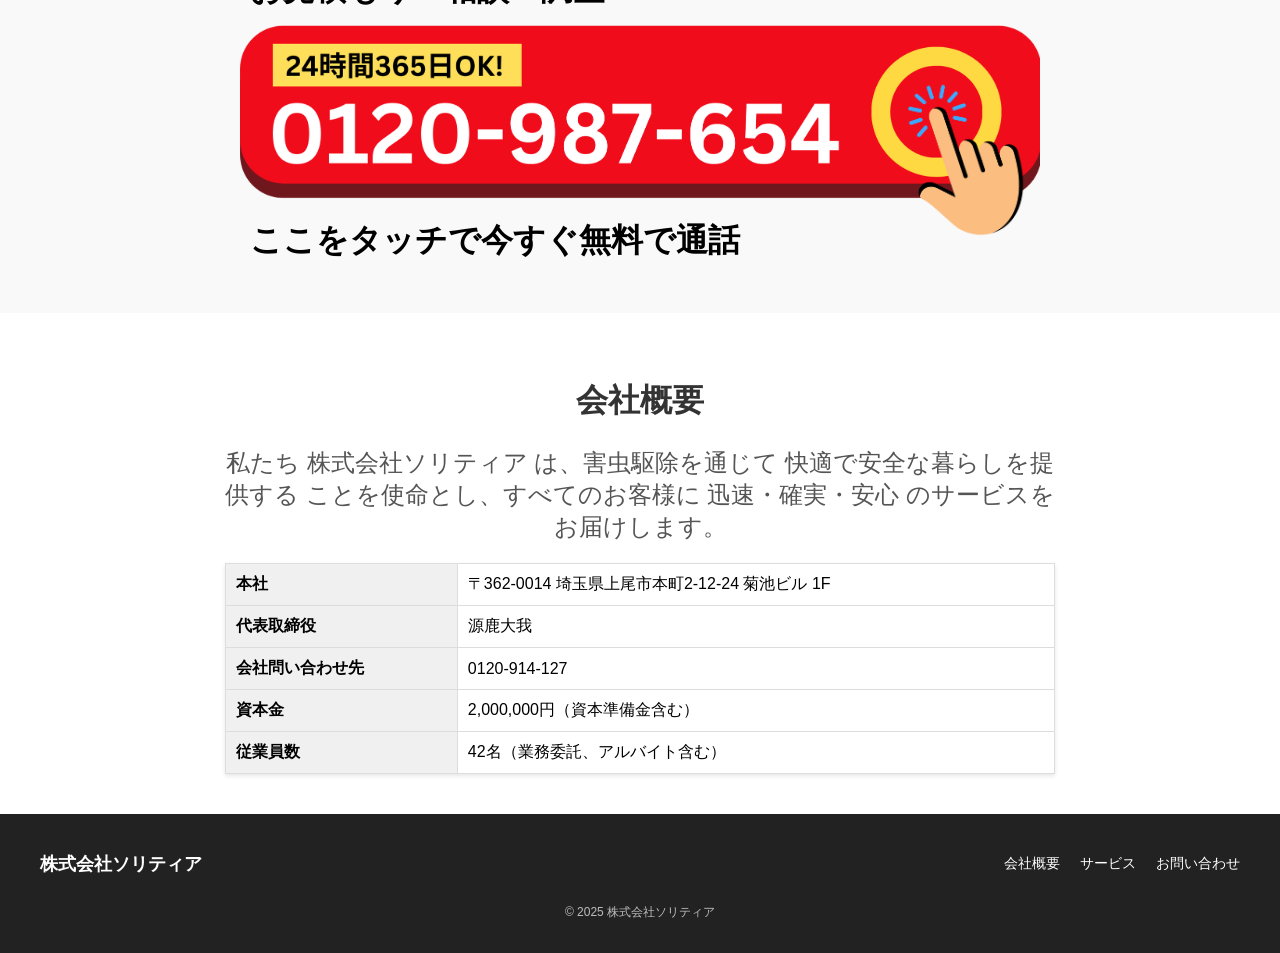
==== commit ab5c3ea5: "スマホ版修正" ====
--- a/index.html
+++ b/index.html
@@ -20,7 +20,7 @@
 
 <body>
 	<header class="header">
-		<dev class="header-container">
+		<div class="header-container">
 			<div class="logo">株式会社ソリティア</div>
 			<hr class="header-line">
 			<nav class="nav header-nav">
@@ -28,8 +28,15 @@
 				<a href="#service">サービス</a>
 				<a href="#step">お問い合わせ</a>
 			</nav>
-		</dev>
+			<!-- ハンバーガーメニュー -->
+			<div class="hamburger-menu">
+				<span></span>
+				<span></span>
+				<span></span>
+			</div>
+		</div>
 	</header>
+
 
 	<section class="hero">
 		<img class="hero-topView" src="img/bugFreeTop.png" alt="株式会社フリバグー">
@@ -57,7 +64,7 @@
 		<!-- STEP 1 -->
 		<div class="step-container">
 			<div class="step-box">
-				<h2>step01. 再発防止＆アフターケア</h2>
+				<h2>step01. <br>再発防止＆アフターケア</h2>
 				<div class="step__items">
 					<img src="img/step1.png" alt="電話お申込み">
 					<div class="step__item">
@@ -69,7 +76,7 @@
 			</div>
 
 			<div class="step-box">
-				<h2>step02. 再発防止＆アフターケア</h2>
+				<h2>step02. <br>再発防止＆アフターケア</h2>
 				<div class="step__items">
 					<img src="img/step2.png" alt="電話お申込み">
 					<div class="step__item">
@@ -80,7 +87,7 @@
 				</div>
 			</div>
 			<div class="step-box">
-				<h2>step03. 再発防止＆アフターケア</h2>
+				<h2>step03. <br>再発防止＆アフターケア</h2>
 				<div class="step__items">
 					<img src="img/step3.png" alt="電話お申込み">
 					<div class="step__item">
@@ -109,38 +116,38 @@
 				</div>
 			</div>
 			<div class="bugFreePlan-each">
-				<h3 class="planName">ゴキブリ駆除</h3>
+				<h3 class="planName">ダニ・ノミ駆除</h3>
 				<img src="img/bug2.png" class="planImg">
 				<div>
-					<p class="plan-price">8800円～税込</p>
-					<ul>
-						<li>ベイト剤設置（即効性のある薬剤）</li>
-						<li>侵入経路封鎖＆巣の徹底駆除</li>
-						<li>再発防止の施工付き</li>
-					</ul>
-				</div>
-			</div>
-			<div class="bugFreePlan-each">
-				<h3 class="planName">ゴキブリ駆除</h3>
+					<p class="plan-price">9900円～税込</p>
+					<ul>
+						<li>殺虫剤・防ダニ施工（安全な薬剤使用）</li>
+						<li>布団・カーペットの徹底処理</li>
+						<li> ペットや赤ちゃんにも優しい対応</li>
+					</ul>
+				</div>
+			</div>
+			<div class="bugFreePlan-each">
+				<h3 class="planName">シロアリ駆除</h3>
 				<img src="img/bug3.png" class="planImg">
 				<div>
-					<p class="plan-price">8800円～税込</p>
-					<ul>
-						<li>ベイト剤設置（即効性のある薬剤）</li>
-						<li>侵入経路封鎖＆巣の徹底駆除</li>
-						<li>再発防止の施工付き</li>
-					</ul>
-				</div>
-			</div>
-			<div class="bugFreePlan-each">
-				<h3 class="planName">ゴキブリ駆除</h3>
+					<p class="plan-price">11,000円～税込</p>
+					<ul>
+						<li>床下薬剤処理（駆除＆予防）</li>
+						<li>木部の防蟻処理で再発防止</li>
+						<li> 定期点検プランもあり</li>
+					</ul>
+				</div>
+			</div>
+			<div class="bugFreePlan-each">
+				<h3 class="planName">ネズミ駆除</h3>
 				<img src="img/bug4.png" class="planImg">
 				<div>
-					<p class="plan-price">8800円～税込</p>
-					<ul>
-						<li>ベイト剤設置（即効性のある薬剤）</li>
-						<li>侵入経路封鎖＆巣の徹底駆除</li>
-						<li>再発防止の施工付き</li>
+					<p class="plan-price">132,00円～税込</p>
+					<ul>
+						<li>粘着シート・捕獲器で即効対処</li>
+						<li>侵入経路封鎖＆巣の撤去で再発防止</li>
+						<li>フン・ダニ・ノミの二次被害対策</li>
 					</ul>
 				</div>
 			</div>
@@ -192,7 +199,7 @@
 								<img class="review-item__customer" src="img/customer2.png" alt="お客様の声">
 								<div class="reviewStar">
 									<p class="location">東京都在住 60代女性</p>
-									<h3 class="review-heading">人形の買取 <span class="review-stars">★★★★☆</span></h3>
+									<h3 class="review-heading">シロアリ駆除<span class="review-stars">★★★★☆</span></h3>
 								</div>
 							</div>
 							<p class="review-text"> 小さい子どもとペットがいるので、安全な害虫駆除を探していました。
@@ -205,7 +212,7 @@
 								<img class="review-item__customer" src="img/customer1.png" alt="お客様の声">
 								<div class="reviewStar">
 									<p class="location">栃木県在住 50代男性</p>
-									<h3 class="review-heading">遺品の買取 <span class="review-stars">★★★★★</span></h3>
+									<h3 class="review-heading">ゴキブリの退治 <span class="review-stars">★★★★★</span></h3>
 								</div>
 							</div>
 							<p class="review-text">
@@ -275,9 +282,6 @@
 		</div>
 		<p class="footer-copyright">© 2025 株式会社ソリティア</p>
 	</footer>
-
-
-
 	<script src="js/function.js"></script>
 
 </body>
--- a/css/top.css
+++ b/css/top.css
@@ -12,4 +12,11 @@
 	display: block;
 	width: 1200px;
 	margin: auto;
+}
+
+/* スマホ対応（768px以下） */
+@media (max-width: 768px) {
+	.hero-topView{
+		width: 100%;
+	}
 }
--- a/css/bugFreeClick.css
+++ b/css/bugFreeClick.css
@@ -40,8 +40,6 @@
 	.bugFreeClick {
 		width: 100%;
 		/* 画面幅に合わせる */
-		padding: 0 20px;
-		/* 余白を追加 */
 	}
 
 	.bugFreeClick-container {
@@ -87,7 +85,7 @@
 		width: 80px;
 		/* 手の画像をさらに小さく */
 		right: 5px;
-		top: 55%;
+		top: 68%;
 		/* 位置を調整 */
 	}
 }
--- a/css/considerartion.css
+++ b/css/considerartion.css
@@ -50,7 +50,7 @@
 	}
 
 	.consideration-img {
-		width: 100%;
+		width: 90%;
 		/* 画面幅いっぱいに */
 		max-width: 500px;
 		/* 最大サイズを制限 */
--- a/css/bugFreePlan.css
+++ b/css/bugFreePlan.css
@@ -28,12 +28,13 @@
 	/* 背景色 */
 	padding: 20px;
 	border-radius: 10px;
-	box-shadow: 0px 4px 10px rgba(0, 0, 0, 0.1);
+	box-shadow: 0px 4px 10px rgba(0, 0, 0, 0.4);
 }
 
 .planName {
-	font-size: 20px;
+	font-size: 30px;
 	font-weight: bold;
+	margin-top: 10px;
 	margin-bottom: 10px;
 }
 
@@ -44,10 +45,11 @@
 }
 
 .plan-price {
-	font-size: 22px;
+	font-size: 32px;
 	font-weight: bold;
 	color: #d00000;
 	margin-bottom: 10px;
+	margin-top: 20px;
 }
 
 ul {
@@ -67,10 +69,8 @@
 /* タブレット対応（1024px以下） */
 @media (max-width: 1024px) {
 	.bugFreePlan {
-		width: 100%;
+		width: 95%;
 		/* 幅を画面いっぱいに */
-		padding: 0 20px;
-		/* 余白を追加 */
 	}
 
 	.bugFreePlanContainer {
@@ -86,10 +86,6 @@
 		/* タイトルを少し小さく */
 	}
 
-	.planImg {
-		width: 200px;
-		/* 画像を小さく */
-	}
 }
 
 /* スマホ対応（768px以下） */
@@ -105,10 +101,10 @@
 		font-size: 3rem;
 		/* タイトルをさらに小さく */
 	}
-
-	.planImg {
-		width: 180px;
-		/* 画像をさらに小さく */
+	
+	ul{
+		width: 70%;
+		margin: auto;
 	}
 
 	ul li {
--- a/css/company.css
+++ b/css/company.css
@@ -92,6 +92,8 @@
 
 	.company-table {
 		font-size: 12px;
+		width: 80%;
+		margin: auto;
 		/* 表の文字サイズを縮小 */
 	}
 
@@ -101,9 +103,3 @@
 		padding: 4px;
 	}
 }
-
-@media (max-width: 768px) {
-	.company-section {
-		padding: 40px 20px;
-	}
-}
--- a/css/step.css
+++ b/css/step.css
@@ -86,10 +86,16 @@
 }
 
 @media (max-width: 768px) {
+	.step-title{
+		padding: 20px 0;
+		width: 100%;
+	}
+	
 	.step-container {
 		flex-direction: column;
 		/* スマホでは縦並び */
 		align-items: center;
+		width: 95%;
 	}
 
 	.step {
--- a/css/customer.css
+++ b/css/customer.css
@@ -1,6 +1,6 @@
 .customer-reviews {
 	background-color: #f7f7f7;
-	padding: 2rem 1rem;
+	margin-top: 30px;
 }
 
 .review-container {
--- a/css/style.css
+++ b/css/style.css
@@ -72,6 +72,13 @@
 
 /* レスポンシブ対応 */
 @media (max-width: 768px) {
+
+	section {
+		width: 95%;
+		padding: 0;
+		margin: auto;
+	}
+
 	.footer-content {
 		flex-direction: column;
 		text-align: center;
--- a/css/header.css
+++ b/css/header.css
@@ -1,24 +1,17 @@
 .header {
 	width: 100%;
-	height: 60px;
-	background: #222;	
+	background: #222;
 }
 
 .header-container {
-	width: 90%;
-	max-width: 1200px;
 	margin: auto;
-	/* 画面中央に配置 */
 	display: flex;
 	justify-content: space-between;
 	align-items: center;
 	padding: 15px 30px;
-	/* 背景色 */
+	background: #222;
 	color: white;
-	position: absolute;
 	top: 0;
-	left: 50%;
-	transform: translateX(-50%);
 	z-index: 1000;
 	box-shadow: 0px 4px 10px rgba(0, 0, 0, 0.1);
 }
@@ -31,13 +24,12 @@
 
 .header-line {
 	display: none;
-	/* 不要なら非表示 */
 }
 
+/* ナビゲーション */
 .nav {
 	display: flex;
-	gap: 30px;
-	/* ボタンの間隔を広めに */
+	gap: 20px;
 }
 
 .nav a {
@@ -50,21 +42,84 @@
 
 .nav a:hover {
 	color: #ffcc00;
-	/* ホバー時に黄色に */
 }
 
-/* モバイル対応 */
+/* ハンバーガーメニュー */
+.hamburger-menu {
+	display: none;
+	flex-direction: column;
+	gap: 8px;
+	cursor: pointer;
+}
+
+.hamburger-menu span {
+	width: 30px;
+	height: 3px;
+	background-color: white;
+	border-radius: 3px;
+	transition: 0.3s;
+}
+
+/* レスポンシブ対応 */
 @media (max-width: 768px) {
 	.header {
-		flex-direction: column;
-		align-items: center;
-		text-align: center;
-		padding: 15px;
+		padding: 20px 0;
+	}
+
+	.header-container {
+		display: flex;
+		justify-content: center;
+		width: 90%;
+		gap: 50px;
+		margin: auto;
 	}
 
 	.nav {
+		display: none;
 		flex-direction: column;
-		gap: 10px;
-		margin-top: 10px;
+		gap: 15px;
+		position: absolute;
+		top: 60px;
+		right: 0;
+		background: #222;
+		width: 100%;
+		padding: 0;
+		text-align: center;
+	}
+
+	.header-container {
+		display: flex;
+		justify-content: space-between;
+		padding: 0;
+	}
+
+	.header-line {
+		display: none;
+	}
+
+	.nav a {
+		display: block;
+		padding: 10px;
+	}
+
+	.hamburger-menu {
+		display: flex;
+	}
+
+	/* ハンバーガー開閉アニメーション */
+	.nav.active {
+		display: flex;
+	}
+
+	.hamburger-menu.active span:nth-child(1) {
+		transform: rotate(45deg) translate(5px, 5px);
+	}
+
+	.hamburger-menu.active span:nth-child(2) {
+		opacity: 0;
+	}
+
+	.hamburger-menu.active span:nth-child(3) {
+		transform: rotate(-45deg) translate(5px, -5px);
 	}
 }
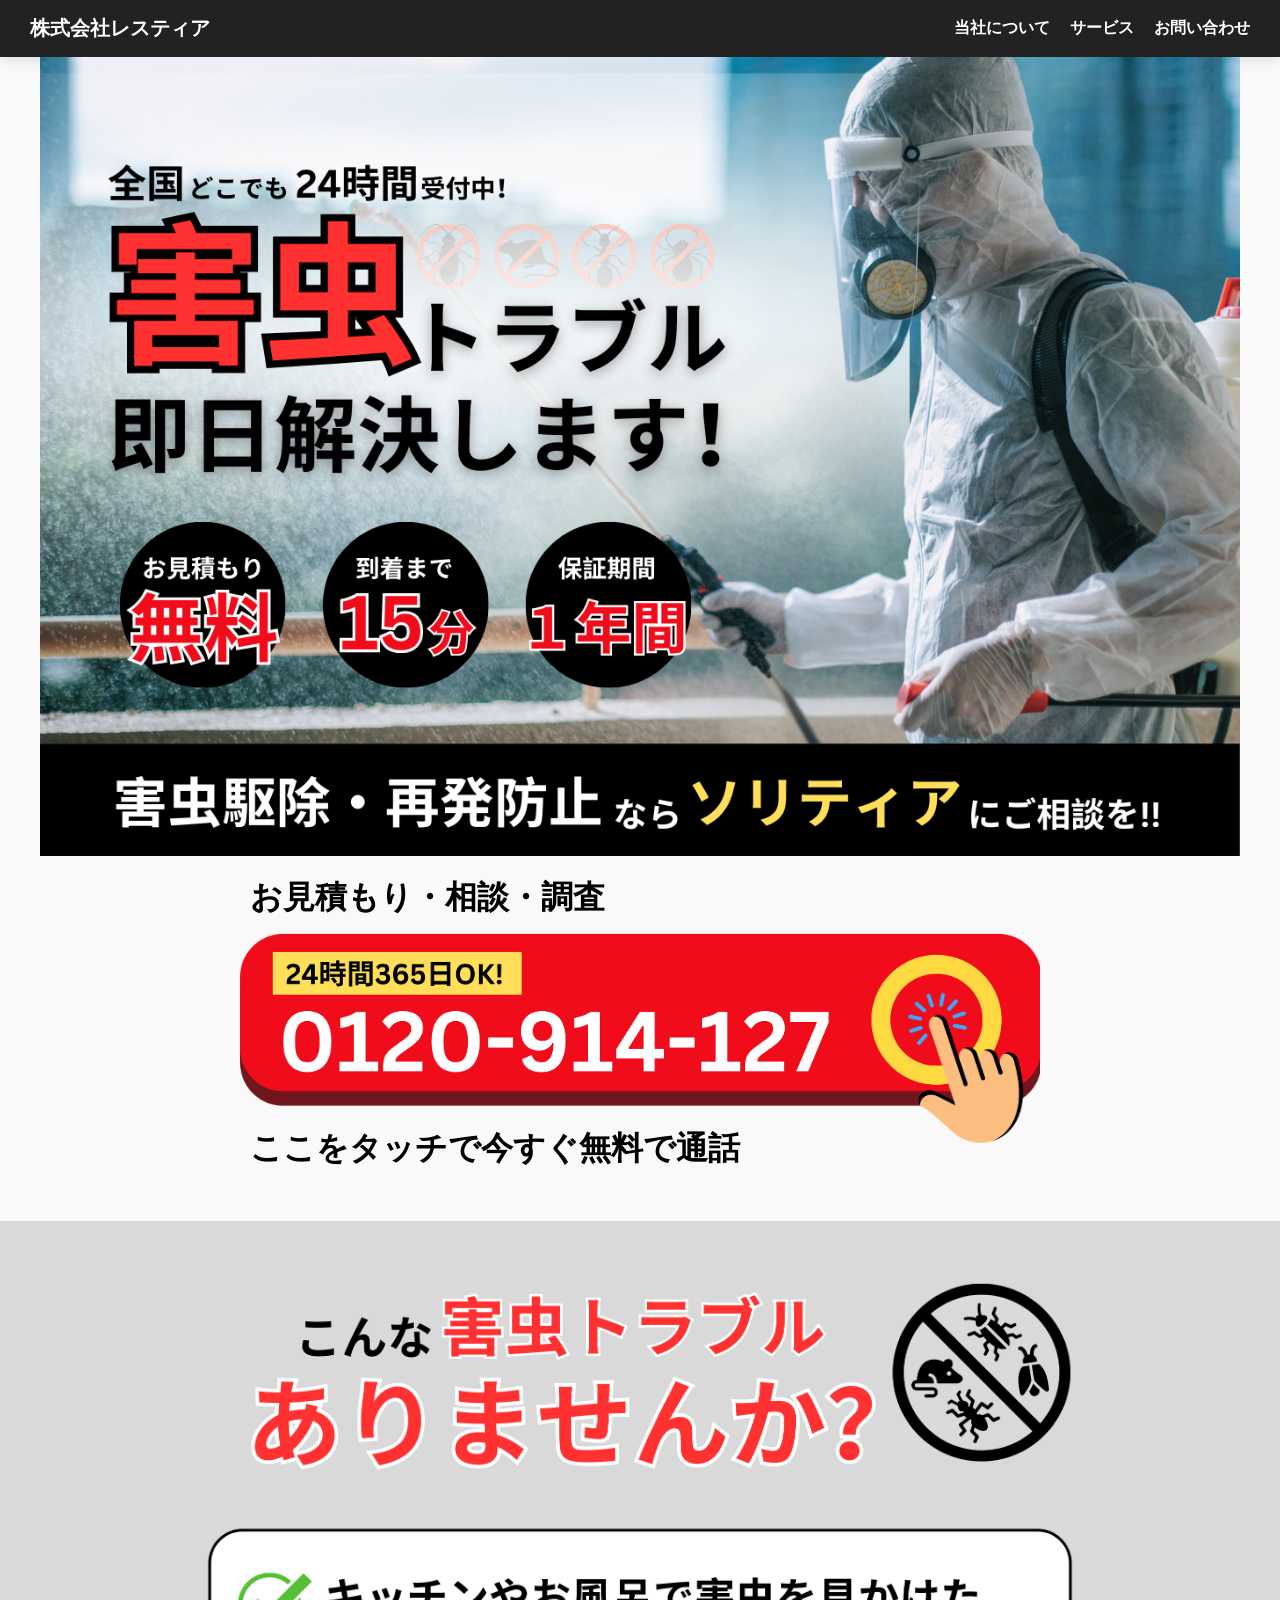
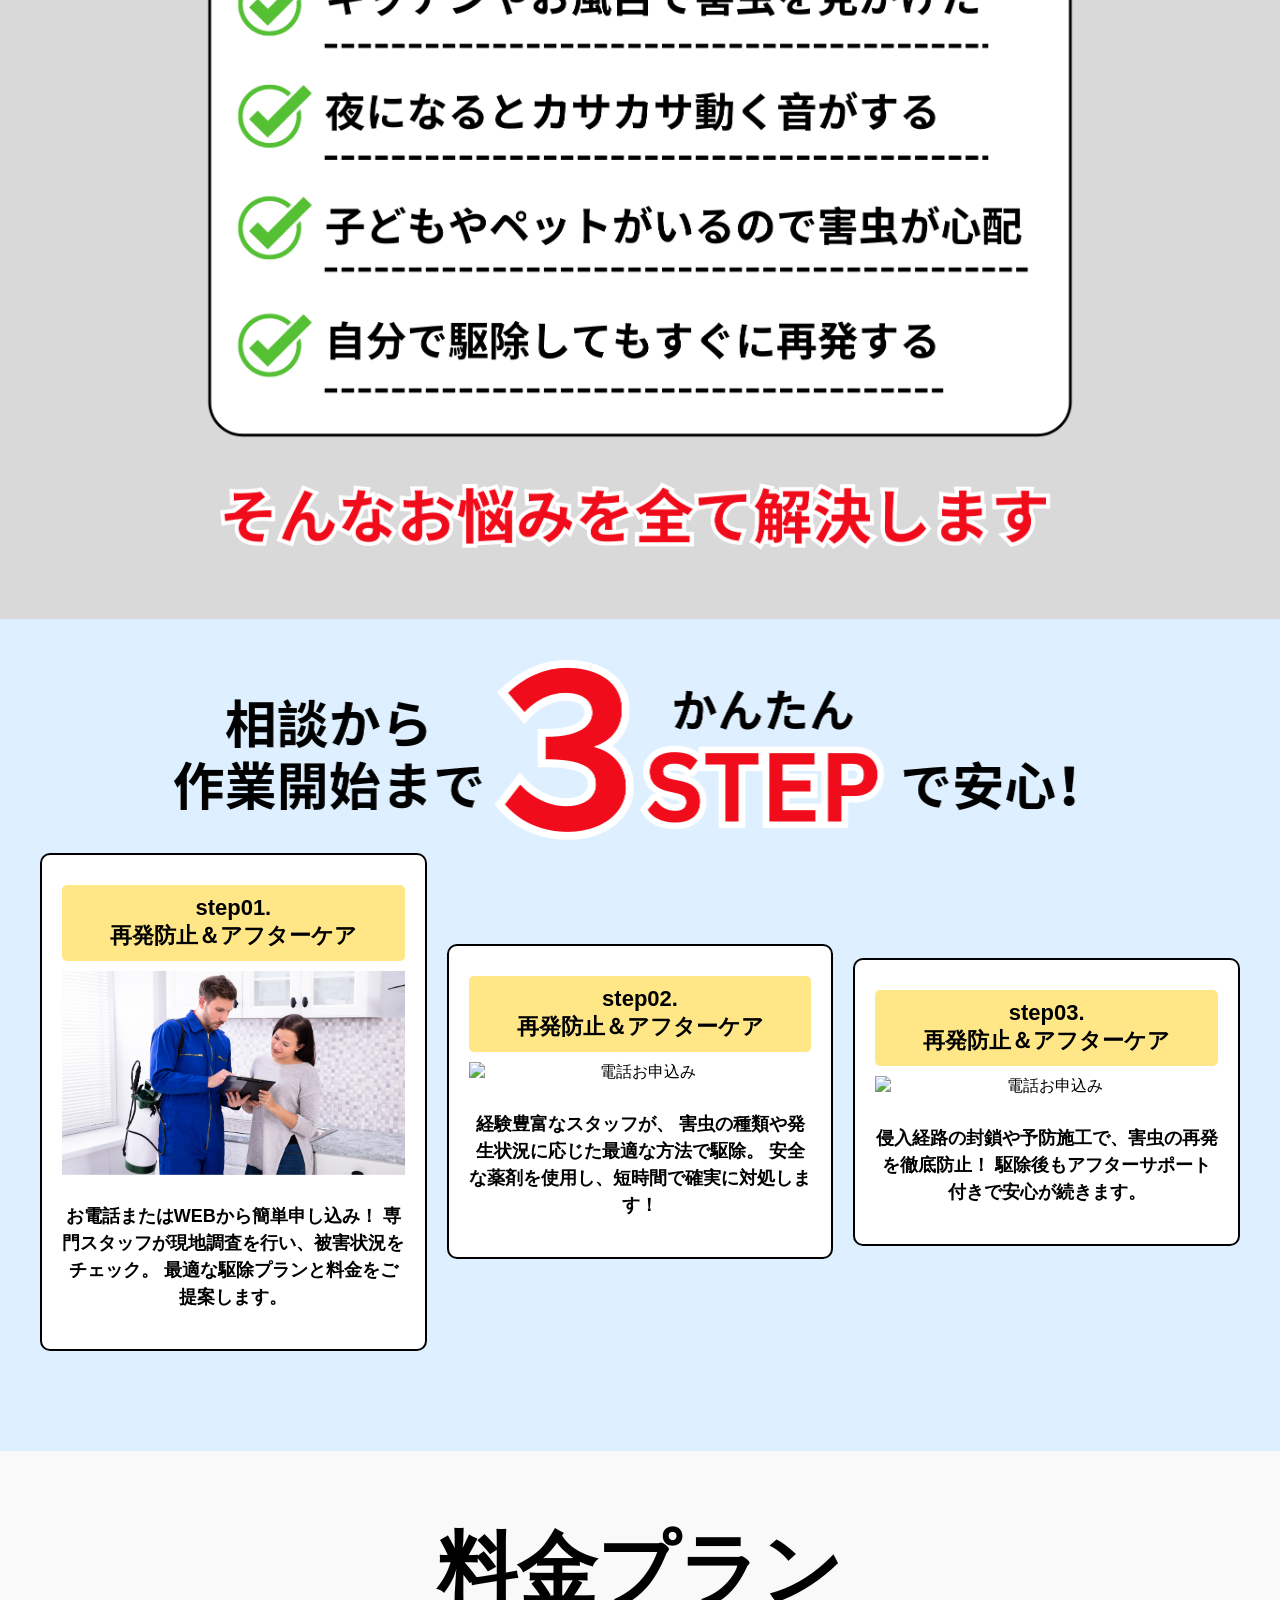
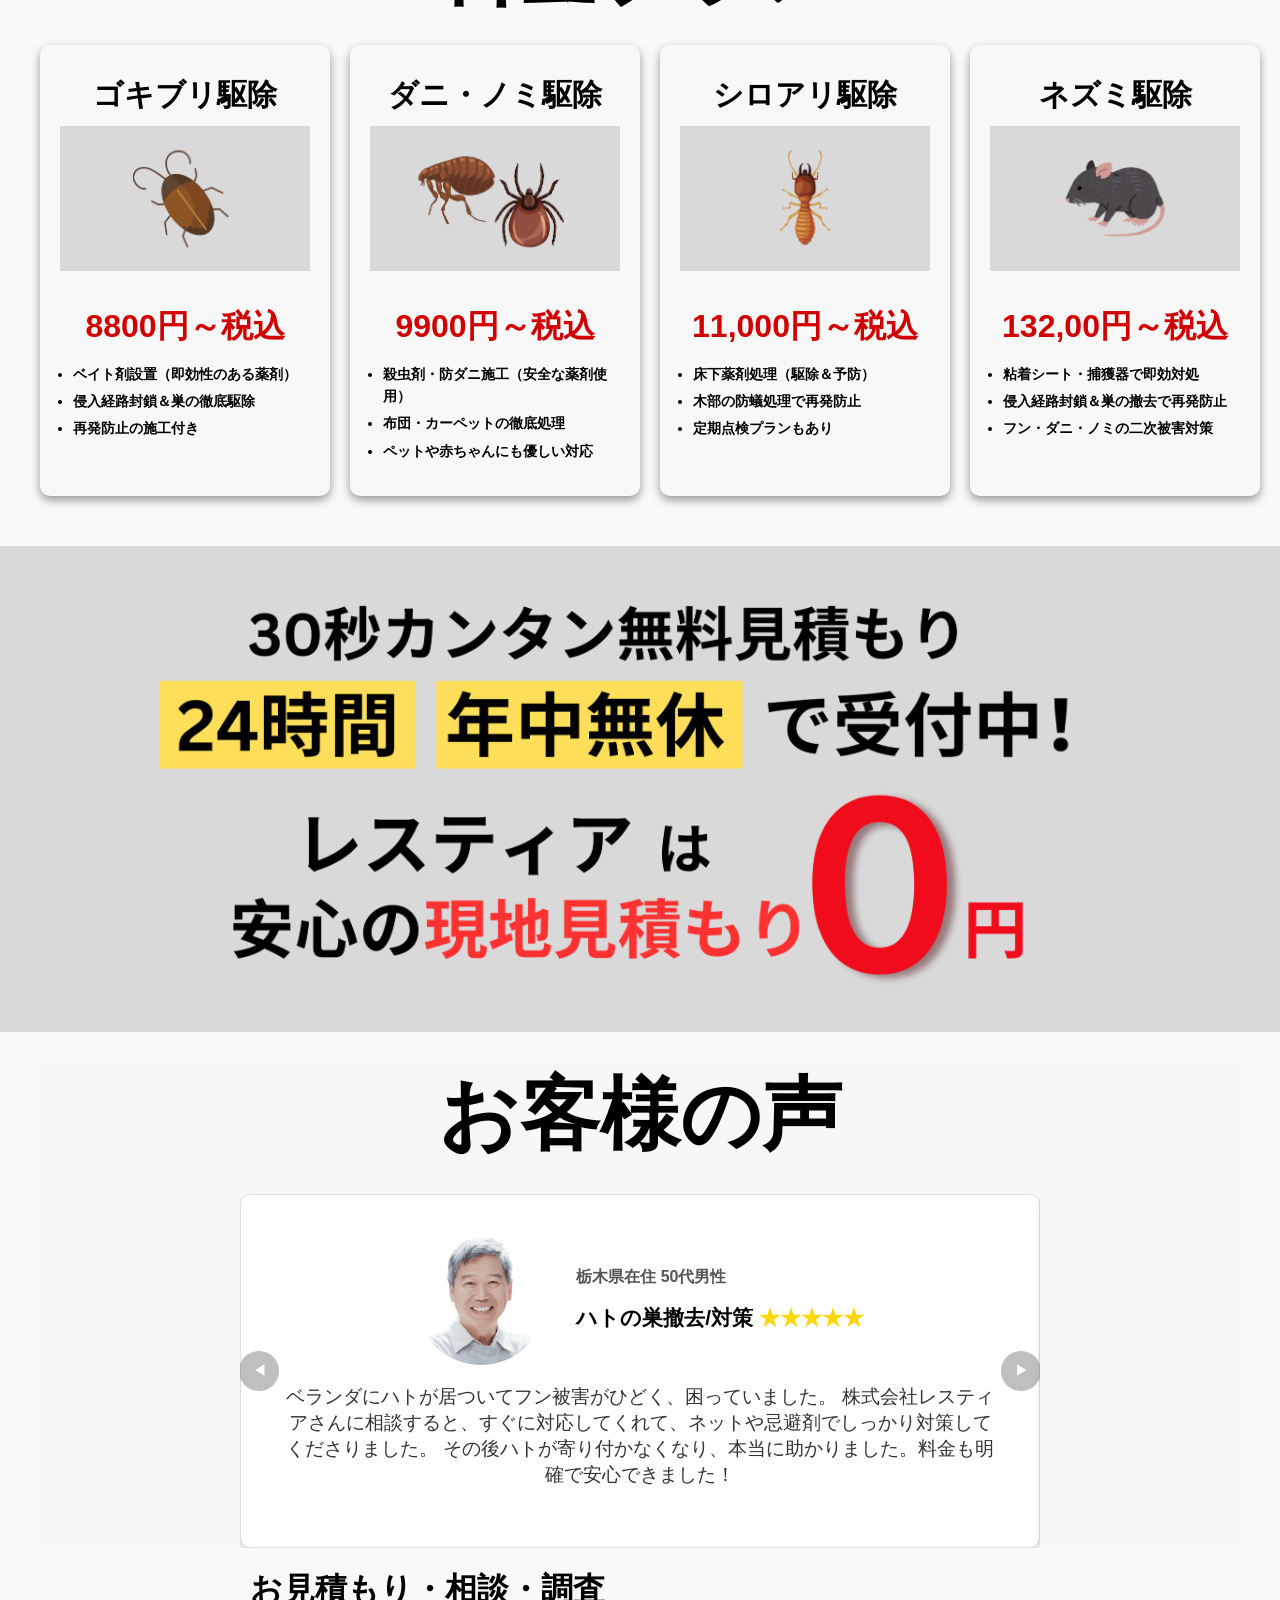
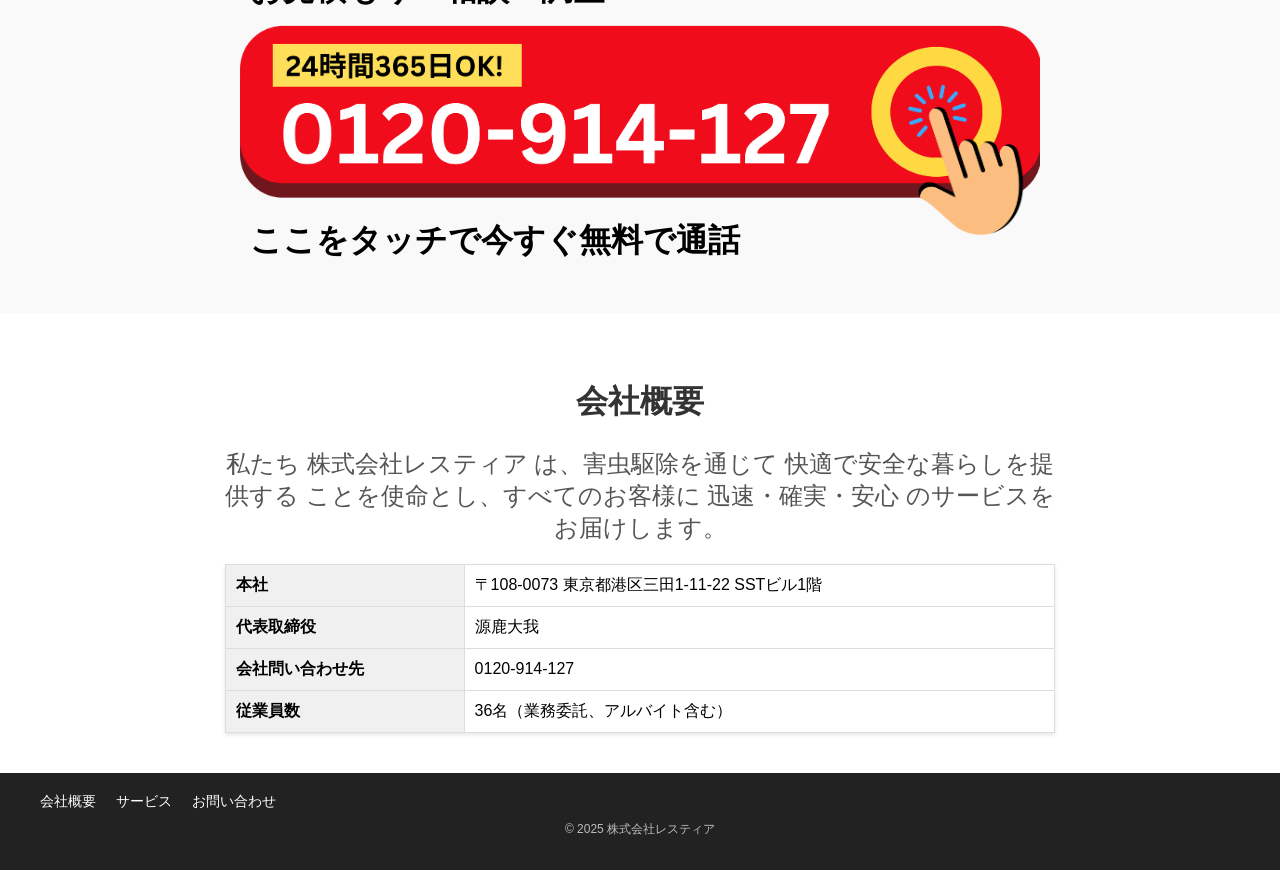
==== commit a91ff349: "スマホ版修正" ====
--- a/index.html
+++ b/index.html
@@ -4,7 +4,7 @@
 <head>
 	<meta charset="UTF-8">
 	<meta name="viewport" content="width=device-width, initial-scale=1.0">
-	<title>株式会社ソリティア</title>
+	<title>株式会社レスティア</title>
 	<link rel="stylesheet" href="css/top.css">
 	<link rel="stylesheet" href="css/bugFreeClick.css">
 	<link rel="stylesheet" href="css/considerartion.css">
@@ -21,7 +21,7 @@
 <body>
 	<header class="header">
 		<div class="header-container">
-			<div class="logo">株式会社ソリティア</div>
+			<div class="logo">株式会社レスティア</div>
 			<hr class="header-line">
 			<nav class="nav header-nav">
 				<a href="#about">当社について</a>
@@ -80,9 +80,9 @@
 				<div class="step__items">
 					<img src="img/step2.png" alt="電話お申込み">
 					<div class="step__item">
-						<p class="step__item-description">お電話またはWEBから簡単申し込み！
-							専門スタッフが現地調査を行い、被害状況をチェック。
-							最適な駆除プランと料金をご提案します。</p>
+						<p class="step__item-description">経験豊富なスタッフが、
+							害虫の種類や発生状況に応じた最適な方法で駆除。
+							安全な薬剤を使用し、短時間で確実に対処します！</p>
 					</div>
 				</div>
 			</div>
@@ -91,9 +91,8 @@
 				<div class="step__items">
 					<img src="img/step3.png" alt="電話お申込み">
 					<div class="step__item">
-						<p class="step__item-description">お電話またはWEBから簡単申し込み！
-							専門スタッフが現地調査を行い、被害状況をチェック。
-							最適な駆除プランと料金をご提案します。</p>
+						<p class="step__item-description">侵入経路の封鎖や予防施工で、害虫の再発を徹底防止！
+							駆除後もアフターサポート付きで安心が続きます。</p>
 					</div>
 				</div>
 			</div>
@@ -173,12 +172,13 @@
 								<img class="review-item__customer" src="img/customer1.png" alt="お客様の声">
 								<div class="reviewStar">
 									<p class="location">栃木県在住 50代男性</p>
-									<h3 class="review-heading">遺品の買取 <span class="review-stars">★★★★★</span></h3>
+									<h3 class="review-heading">ハトの巣撤去/対策 <span class="review-stars">★★★★★</span></h3>
 								</div>
 							</div>
 							<p class="review-text">
-								急にゴキブリが大量発生してしまい、とても不安でしたが、株式会社ソリティア さんに連絡したところ、即日対応してくれました！
-								駆除だけでなく 再発防止策まで丁寧に説明 してくださり、とても安心できました。料金も明確で、強引な営業もなく信頼できる会社です！</p>
+								ベランダにハトが居ついてフン被害がひどく、困っていました。
+								株式会社レスティアさんに相談すると、すぐに対応してくれて、ネットや忌避剤でしっかり対策してくださりました。
+								その後ハトが寄り付かなくなり、本当に助かりました。料金も明確で安心できました！</p>
 						</div>
 						<!-- レビュー1 -->
 						<div class="review-item">
@@ -186,12 +186,13 @@
 								<img class="review-item__customer" src="img/customer1.png" alt="お客様の声">
 								<div class="reviewStar">
 									<p class="location">栃木県在住 50代男性</p>
-									<h3 class="review-heading">遺品の買取 <span class="review-stars">★★★★★</span></h3>
+									<h3 class="review-heading">ハトの巣撤去/対策 <span class="review-stars">★★★★★</span></h3>
 								</div>
 							</div>
 							<p class="review-text">
-								急にゴキブリが大量発生してしまい、とても不安でしたが、株式会社ソリティア さんに連絡したところ、即日対応してくれました！
-								駆除だけでなく 再発防止策まで丁寧に説明 してくださり、とても安心できました。料金も明確で、強引な営業もなく信頼できる会社です！</p>
+								ベランダにハトが居ついてフン被害がひどく、困っていました。
+								株式会社レスティアさんに相談すると、すぐに対応してくれて、ネットや忌避剤でしっかり対策してくださりました。
+								その後ハトが寄り付かなくなり、本当に助かりました。料金も明確で安心できました！</p>
 						</div>
 						<!-- レビュー3 -->
 						<div class="review-item">
@@ -199,12 +200,13 @@
 								<img class="review-item__customer" src="img/customer2.png" alt="お客様の声">
 								<div class="reviewStar">
 									<p class="location">東京都在住 60代女性</p>
-									<h3 class="review-heading">シロアリ駆除<span class="review-stars">★★★★☆</span></h3>
-								</div>
-							</div>
-							<p class="review-text"> 小さい子どもとペットがいるので、安全な害虫駆除を探していました。
-								ソリティアさんは 人体に影響の少ない薬剤 を使ってくれるとのことで依頼しましたが、本当に安心でした！
-								スタッフの方も 丁寧で親切 で、アフターフォローもしっかりしていました。また困ったらお願いしたいと思います！</p>
+									<h3 class="review-heading">害獣駆除<span class="review-stars">★★★★★</span></h3>
+								</div>
+							</div>
+							<p class="review-text"> 天井裏で物音がして、不安になり相談しました。
+								株式会社レスティアさんにすぐ対応してもらい、侵入経路を特定し、しっかり駆除＆対策！
+								その後も再発防止のアドバイスをもらえ、とても安心できました。
+								迅速で丁寧な対応に感謝しています！</p>
 						</div>
 						<!-- クローン: 最初の要素 -->
 						<div class="review-item">
@@ -212,12 +214,13 @@
 								<img class="review-item__customer" src="img/customer1.png" alt="お客様の声">
 								<div class="reviewStar">
 									<p class="location">栃木県在住 50代男性</p>
-									<h3 class="review-heading">ゴキブリの退治 <span class="review-stars">★★★★★</span></h3>
+									<h3 class="review-heading">ハトの巣撤去/対策 <span class="review-stars">★★★★★</span></h3>
 								</div>
 							</div>
 							<p class="review-text">
-								急にゴキブリが大量発生してしまい、とても不安でしたが、株式会社ソリティア さんに連絡したところ、即日対応してくれました！
-								駆除だけでなく 再発防止策まで丁寧に説明 してくださり、とても安心できました。料金も明確で、強引な営業もなく信頼できる会社です！</p>
+								ベランダにハトが居ついてフン被害がひどく、困っていました。
+								株式会社レスティアさんに相談すると、すぐに対応してくれて、ネットや忌避剤でしっかり対策してくださりました。
+								その後ハトが寄り付かなくなり、本当に助かりました。料金も明確で安心できました！</p>
 						</div>
 					</div>
 					<!-- ナビゲーションボタン -->
@@ -244,12 +247,12 @@
 		<div class="container">
 			<h2 class="section-title">会社概要</h2>
 			<p class="section-subtitle">
-				私たち 株式会社ソリティア は、害虫駆除を通じて 快適で安全な暮らしを提供する ことを使命とし、すべてのお客様に 迅速・確実・安心 のサービスをお届けします。
+				私たち 株式会社レスティア は、害虫駆除を通じて 快適で安全な暮らしを提供する ことを使命とし、すべてのお客様に 迅速・確実・安心 のサービスをお届けします。
 			</p>
 			<table class="company-table">
 				<tr>
 					<th>本社</th>
-					<td>〒362-0014 埼玉県上尾市本町2-12-24 菊池ビル 1F</td>
+					<td>〒108-0073 東京都港区三田1-11-22 SSTビル1階</td>
 				</tr>
 				<tr>
 					<th>代表取締役</th>
@@ -260,12 +263,8 @@
 					<td>0120-914-127</td>
 				</tr>
 				<tr>
-					<th>資本金</th>
-					<td>2,000,000円（資本準備金含む）</td>
-				</tr>
-				<tr>
 					<th>従業員数</th>
-					<td>42名（業務委託、アルバイト含む）</td>
+					<td>36名（業務委託、アルバイト含む）</td>
 				</tr>
 			</table>
 		</div>
@@ -273,14 +272,13 @@
 
 	<footer class="footer">
 		<div class="footer-container">
-			<p class="footer-logo">株式会社ソリティア</p>
 			<nav class="footer-nav">
 				<a href="#about">会社概要</a>
 				<a href="#service">サービス</a>
 				<a href="#contact">お問い合わせ</a>
 			</nav>
 		</div>
-		<p class="footer-copyright">© 2025 株式会社ソリティア</p>
+		<p class="footer-copyright">© 2025 株式会社レスティア</p>
 	</footer>
 	<script src="js/function.js"></script>
 
--- a/css/company.css
+++ b/css/company.css
@@ -8,7 +8,7 @@
 /* セクション全体のスタイル */
 .company-section {
 	padding: 40px 0px;
-	margin-top: 30px;
+	margin-top: 10px;
 	width: 100%;
 	background-color: #ffffff;
 }
@@ -92,7 +92,7 @@
 
 	.company-table {
 		font-size: 12px;
-		width: 80%;
+		width: 90%;
 		margin: auto;
 		/* 表の文字サイズを縮小 */
 	}
